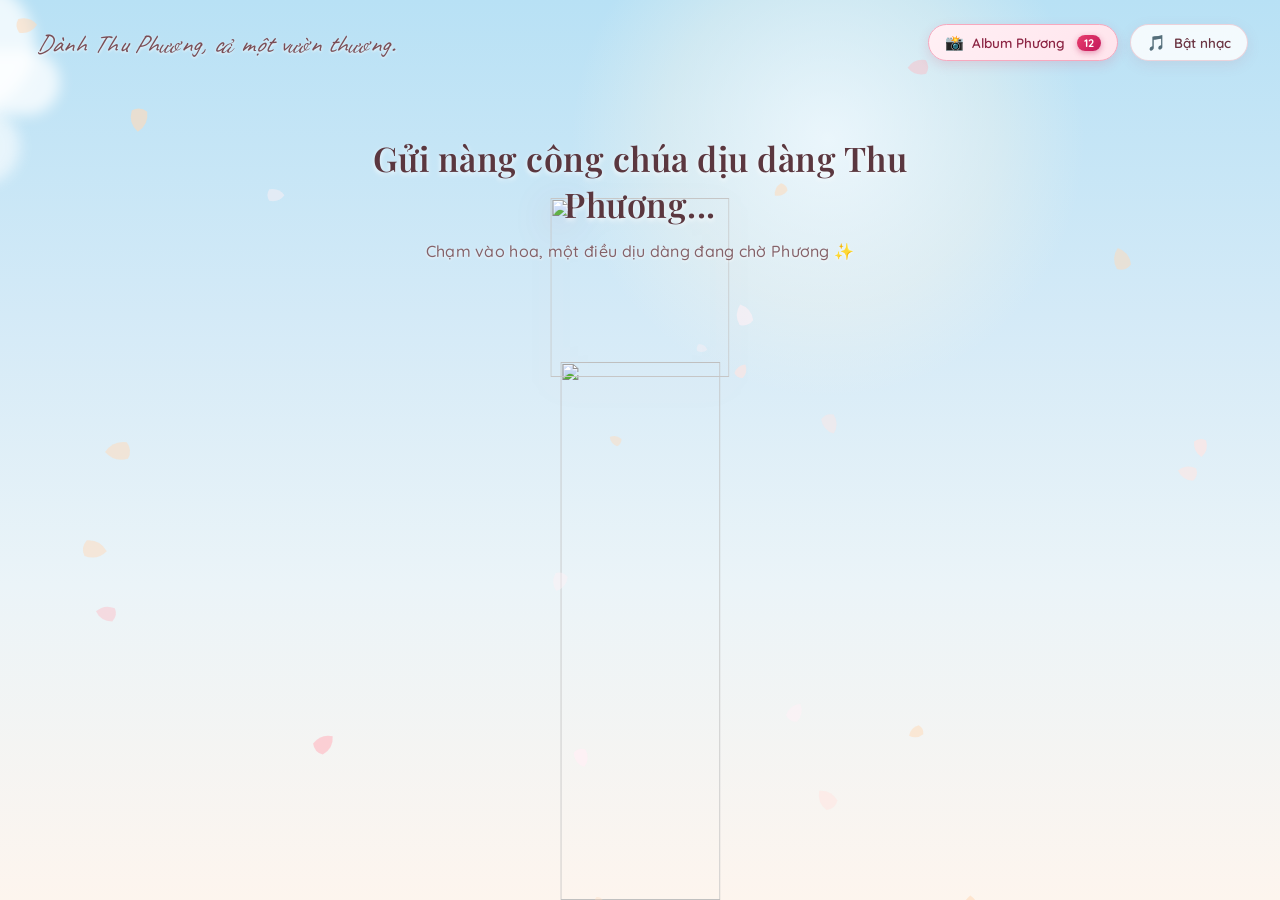
==== garden.html @ 0a439adb "Cập nhật vườn hoa 20/10 dành riêng cho Thu Phương (BA-Phuong): Ảnh zoom cận mặt sắc nét, hoa thoáng " ====
<!DOCTYPE html>
<html lang="vi">
<head>
  <meta charset="UTF-8">
  <meta http-equiv="X-UA-Compatible" content="IE=edge">
  <meta name="viewport" content="width=device-width, initial-scale=1.0, maximum-scale=1.0, user-scalable=no">
  <title>Thu Phương - Cả một vườn thương 20/10</title>
  <link rel="icon" href="data:image/svg+xml,<svg xmlns=%22http://www.w3.org/2000/svg%22 viewBox=%220 0 100 100%22><text y=%22.9em%22 font-size=%2290%22>🌷</text></svg>">
  <link rel="preload" as="image" href="assets/rose-pink.png">
  <link rel="preload" as="image" href="assets/rose-stem-leaves.png">
  <link rel="preload" as="image" href="assets/phuong/avatar-01.png">
  <link rel="stylesheet" href="style.css?v=20">
</head>
<body>
  <div class="app-container">
    <div class="sun-glow"></div>

    <div class="clouds-container">
      <div class="cloud cloud-1"></div>
      <div class="cloud cloud-2"></div>
      <div class="cloud cloud-3"></div>
    </div>

    <header class="top-header">
      <div class="top-brand" id="top-brand">Dành Thu Phương, cả một vườn thương.</div>
    </header>

    <div class="top-controls">
      <button class="control-pill album-pill" id="btn-open-album" aria-label="Mở album ảnh kỷ niệm 20/10 của Phương">
        <span class="control-icon">📸</span> Album Phương <span class="pill-badge">12</span>
      </button>
      <button class="control-pill" id="music-toggle-btn" aria-label="Bật hoặc tắt nhạc">
        <span class="control-icon">🎵</span> Bật nhạc
      </button>
    </div>

    <div class="intro-text-container" id="intro-text-box">
      <h1 class="intro-title" id="intro-title">Gửi nàng công chúa dịu dàng Thu Phương...</h1>
      <p class="intro-subtitle pulse-hint" id="intro-subtitle">Chạm vào hoa, một điều dịu dàng đang chờ Phương ✨</p>
    </div>

    <div class="hero-flower-wrapper" id="hero-flower" title="Chạm vào bông hoa để bắt đầu">
      <div class="hero-click-indicator" id="hero-click-indicator"></div>
      <div class="hero-rose-head" id="hero-rose-head"></div>
      <div class="hero-stem-image" id="hero-stem-image"></div>
    </div>

    <div class="garden-container" id="garden-container"></div>

    <div class="garden-butterflies-container" id="butterflies-container">
      <div class="butterfly b-pink" id="butterfly-1" title="Chạm vào chú bướm">
        <div class="wing wing-left"></div>
        <div class="wing-center"></div>
        <div class="wing wing-right"></div>
      </div>
      <div class="butterfly b-gold" id="butterfly-2" title="Chạm vào chú bướm">
        <div class="wing wing-left"></div>
        <div class="wing-center"></div>
        <div class="wing wing-right"></div>
      </div>
      <div class="butterfly b-lavender" id="butterfly-3" title="Chạm vào chú bướm">
        <div class="wing wing-left"></div>
        <div class="wing-center"></div>
        <div class="wing wing-right"></div>
      </div>
    </div>

    <canvas id="fx-canvas"></canvas>

    <div class="bottom-actions" id="bottom-actions">
      <button class="btn-garden-action" id="btn-read-card">Đọc lại thiệp</button>
      <button class="btn-garden-action" id="btn-replay-bloom">Cho hoa nở lại</button>
    </div>

    <!-- Thiệp đọc chúc mừng 20/10 dành riêng cho Phương -->
    <div class="card-modal-backdrop" id="card-modal" role="dialog" aria-modal="true" aria-labelledby="card-title">
      <div class="card-modal-container">
        <button class="card-close-btn" id="btn-close-card" title="Đóng thiệp">✕</button>
        <div class="card-rose-icon" id="card-rose-icon"></div>
        <div class="card-recipient" id="card-recipient">Gửi Thu Phương thương mến,</div>
        <h2 class="card-main-title" id="card-title">
          Mong những điều ngọt ngào nhất<br>luôn nở bên Phương.
        </h2>

        <div class="card-carousel-section">
          <div class="card-carousel-header">
            <span class="card-carousel-title">👑 Góc Kỷ Niệm Của Thu Phương</span>
            <button class="btn-card-view-all" id="btn-card-view-all">Xem tất cả ảnh (12) ➔</button>
          </div>
          <div class="card-carousel-track" id="card-carousel-track"></div>
        </div>

        <div class="card-body-text"></div>

        <div class="card-action-bar">
          <button class="btn-view-garden" id="btn-view-garden">
            Ngắm vườn hoa
          </button>
        </div>

        <div class="card-secondary-actions">
          <button class="btn-card-sub" id="btn-copy-wish" title="Sao chép toàn bộ lời chúc gửi Phương">
            📋 Sao chép lời chúc
          </button>
        </div>
      </div>
    </div>

    <!-- Modal xem ảnh sắc nét -->
    <div class="card-modal-backdrop" id="friend-photo-modal" role="dialog" aria-modal="true" aria-labelledby="friend-modal-name">
      <div class="card-modal-container friend-modal-box">
        <button class="card-close-btn" id="btn-close-friend-modal" title="Đóng (Phím Esc)">✕</button>

        <button class="modal-nav-btn prev-btn" id="btn-prev-photo" title="Ảnh trước (Phím ←)">‹</button>
        <button class="modal-nav-btn next-btn" id="btn-next-photo" title="Ảnh tiếp theo (Phím →)">›</button>

        <div class="princess-modal-crown-wrap">
          <span class="princess-crown-icon">👑</span>
        </div>
        <div class="friend-modal-photo-wrap">
          <img id="friend-modal-img" src="assets/phuong/photo-01.jpg" alt="Ảnh Thu Phương" class="friend-modal-img">
          <div class="friend-modal-badge" id="friend-modal-badge">👑 Thu Phương Dịu Dàng 🌷</div>
        </div>
        <div class="princess-modal-bow">🎀</div>
        <div class="friend-modal-content">
          <div class="photo-counter-tag" id="photo-counter-tag">Ảnh 1 / 12</div>
          <h3 class="friend-modal-name" id="friend-modal-name">Thu Phương Dịu Dàng</h3>
          <p class="friend-modal-wish-text" id="friend-modal-wish">
            Chúc Thu Phương ngày 20/10 ngập tràn niềm vui, nụ cười luôn nở trên môi và gặp thật nhiều may mắn ngọt ngào! 💕
          </p>
          <div class="friend-modal-actions">
            <button class="btn-friend-heart" id="btn-friend-heart">
              💖 Bắn tim yêu thương
            </button>
          </div>
        </div>
      </div>
    </div>

    <!-- Triển lãm Album Kỷ Niệm 12 ảnh của Phương -->
    <div class="card-modal-backdrop album-modal-backdrop" id="album-gallery-modal" role="dialog" aria-modal="true" aria-labelledby="album-modal-title">
      <div class="card-modal-container album-modal-container">
        <button class="card-close-btn" id="btn-close-album-modal" title="Đóng Album">✕</button>
        <div class="album-modal-header">
          <div class="album-crown-icon">👑</div>
          <h2 class="album-modal-title" id="album-modal-title">🌸 Triển Lãm Kỷ Niệm Thu Phương 🌸</h2>
          <p class="album-modal-subtitle">Trọn bộ 12 khoảnh khắc rạng rỡ của Thu Phương 💖</p>
        </div>
        <div class="album-masonry-grid" id="album-masonry-grid"></div>
        <div class="album-modal-footer">
          <button class="btn-view-garden" id="btn-album-back-garden">
            🌸 Về ngắm vườn hoa
          </button>
        </div>
      </div>
    </div>

  </div>

  <script src="main.js?v=20"></script>
</body>
</html>
---- style.css ----
/* ==========================================================================
   20/10 - CẢ MỘT VƯỜN THƯƠNG
   Giao diện thiệp hoa nở chúc mừng ngày Phụ nữ Việt Nam 20/10
   ========================================================================== */

@import url('https://fonts.googleapis.com/css2?family=Caveat:wght@600;700&family=Dancing+Script:wght@600;700&family=Playfair+Display:ital,wght@0,500;0,600;0,700;1,500;1,600&family=Quicksand:wght@400;500;600;700&display=swap');

:root {
  --font-serif: 'Playfair Display', Georgia, 'Times New Roman', serif;
  --font-script: 'Caveat', 'Dancing Script', cursive;
  --font-sans: 'Quicksand', -apple-system, BlinkMacSystemFont, 'Segoe UI', Roboto, sans-serif;
  
  --color-title: #5b373f;
  --color-subtitle: #856269;
  --color-accent: #e85d82;
  --color-card-bg: #fdfbf7;
  --color-card-text: #4e383c;
  --color-card-title: #542832;
  --color-card-border: rgba(220, 195, 185, 0.45);
}

*, *::before, *::after {
  box-sizing: border-box;
  margin: 0;
  padding: 0;
  -webkit-tap-highlight-color: transparent;
}

html, body {
  width: 100%;
  height: 100%;
  overflow: hidden;
  font-family: var(--font-sans);
  user-select: none;
  -webkit-user-select: none;
}

/* ==========================================================================
   BACKGROUND & SKY
   ========================================================================== */
.app-container {
  position: relative;
  width: 100vw;
  height: 100vh;
  overflow: hidden;
  background: linear-gradient(180deg, #b8e1f5 0%, #d4eaf7 35%, #ebf4f8 65%, #fdf5ee 100%);
}

/* Sun beam / soft radial glow */
.sun-glow {
  position: absolute;
  top: -120px;
  right: 15%;
  width: 520px;
  height: 520px;
  border-radius: 50%;
  background: radial-gradient(circle, rgba(255, 255, 255, 0.65) 0%, rgba(255, 248, 235, 0.3) 45%, rgba(255, 255, 255, 0) 70%);
  pointer-events: none;
  z-index: 1;
}

/* Drifting clouds */
.clouds-container {
  position: absolute;
  top: 0;
  left: 0;
  width: 100%;
  height: 55%;
  pointer-events: none;
  z-index: 2;
  overflow: hidden;
}

.cloud {
  position: absolute;
  background: rgba(255, 255, 255, 0.75);
  border-radius: 100px;
  filter: blur(7px);
  animation: floatCloud linear infinite;
}

.cloud::before, .cloud::after {
  content: '';
  position: absolute;
  background: inherit;
  border-radius: 50%;
}

.cloud-1 {
  top: 10%;
  left: -200px;
  width: 260px;
  height: 65px;
  animation-duration: 70s;
}
.cloud-1::before {
  width: 95px;
  height: 95px;
  top: -48px;
  left: 40px;
}
.cloud-1::after {
  width: 130px;
  height: 130px;
  top: -70px;
  left: 105px;
}

.cloud-2 {
  top: 22%;
  left: -320px;
  width: 340px;
  height: 75px;
  opacity: 0.8;
  animation-duration: 95s;
  animation-delay: -35s;
}
.cloud-2::before {
  width: 120px;
  height: 120px;
  top: -60px;
  left: 55px;
}
.cloud-2::after {
  width: 150px;
  height: 150px;
  top: -80px;
  left: 140px;
}

.cloud-3 {
  top: 6%;
  left: -250px;
  width: 210px;
  height: 55px;
  opacity: 0.65;
  animation-duration: 85s;
  animation-delay: -55s;
}
.cloud-3::before {
  width: 75px;
  height: 75px;
  top: -38px;
  left: 32px;
}
.cloud-3::after {
  width: 100px;
  height: 100px;
  top: -55px;
  left: 85px;
}

@keyframes floatCloud {
  0% { transform: translateX(-380px); }
  100% { transform: translateX(calc(100vw + 420px)); }
}

/* Canvas for floating petals / sparkles */
#fx-canvas {
  position: absolute;
  top: 0;
  left: 0;
  width: 100%;
  height: 100%;
  pointer-events: none;
  z-index: 30;
}

/* ==========================================================================
   HEADER & TOP CONTROLS
   ========================================================================== */
.top-header {
  position: absolute;
  top: 28px;
  left: 36px;
  z-index: 40;
}

.top-brand {
  font-family: var(--font-script);
  font-size: 25px;
  color: #7a4d55;
  letter-spacing: 0.5px;
  text-shadow: 0 1px 3px rgba(255, 255, 255, 0.9);
  font-style: italic;
  display: inline-block;
  transition: transform 0.3s ease;
}

.top-controls {
  position: absolute;
  top: 24px;
  right: 32px;
  display: flex;
  gap: 12px;
  z-index: 40;
}

.control-pill {
  display: inline-flex;
  align-items: center;
  gap: 8px;
  padding: 8px 16px;
  background: rgba(255, 255, 255, 0.82);
  backdrop-filter: blur(12px);
  -webkit-backdrop-filter: blur(12px);
  border: 1px solid rgba(230, 190, 200, 0.65);
  border-radius: 9999px;
  color: #6b3543;
  font-family: var(--font-sans);
  font-size: 13.5px;
  font-weight: 600;
  cursor: pointer;
  box-shadow: 0 4px 14px rgba(180, 100, 120, 0.12);
  transition: all 0.3s cubic-bezier(0.2, 0.8, 0.2, 1);
}

.control-pill:hover {
  background: rgba(255, 255, 255, 0.96);
  transform: translateY(-2px);
  box-shadow: 0 6px 18px rgba(180, 100, 120, 0.18);
  border-color: rgba(220, 150, 170, 0.85);
}

.control-pill:active {
  transform: translateY(0);
}

.control-icon {
  font-size: 15px;
  display: inline-block;
}

/* ==========================================================================
   CENTER INTRO TITLES (Initial State & Blooming State)
   ========================================================================== */
.intro-text-container {
  position: absolute;
  top: 15%;
  left: 50%;
  transform: translateX(-50%);
  text-align: center;
  z-index: 35;
  width: 90%;
  max-width: 650px;
  transition: all 0.8s cubic-bezier(0.2, 0.8, 0.2, 1);
  pointer-events: none;
}

.intro-title {
  font-family: var(--font-serif);
  font-size: 34px;
  font-weight: 600;
  color: var(--color-title);
  letter-spacing: 0.5px;
  margin-bottom: 12px;
  text-shadow: 0 2px 5px rgba(255, 255, 255, 0.85);
  transition: all 0.6s ease;
}

.intro-subtitle {
  font-family: var(--font-sans);
  font-size: 16px;
  font-weight: 500;
  color: var(--color-subtitle);
  letter-spacing: 0.3px;
  line-height: 1.5;
  text-shadow: 0 1px 3px rgba(255, 255, 255, 0.85);
  transition: all 0.6s ease;
}

/* Pulse hint on initial subtitle */
.intro-subtitle.pulse-hint {
  animation: gentlePulse 2.6s ease-in-out infinite;
}

@keyframes gentlePulse {
  0%, 100% { opacity: 0.8; transform: scale(1); }
  50% { opacity: 1; transform: scale(1.02); color: #552731; }
}

/* Trạng thái khi khu vườn đang thức giấc (Khớp ảnh 2) */
.intro-text-container.blooming-state {
  top: auto;
  bottom: 18%;
  transform: translateX(-50%);
}

.intro-text-container.blooming-state .intro-title {
  opacity: 0;
  transform: translateY(-20px);
  display: none;
}

.intro-text-container.blooming-state .intro-subtitle {
  font-family: var(--font-serif);
  font-style: italic;
  font-size: 20px;
  font-weight: 500;
  color: #552731;
  text-shadow: 
    0 0 12px rgba(255, 255, 255, 0.95),
    0 0 6px rgba(255, 255, 255, 0.9),
    0 1px 3px rgba(255, 255, 255, 1);
  animation: none;
  opacity: 1;
}

/* Khi đã nở xong và hiện nút điều khiển thì ẩn text thức giấc */
.intro-text-container.bloomed-done {
  opacity: 0;
  transform: translateX(-50%) translateY(20px);
}

/* ==========================================================================
   HERO FLOWER (Bông hoa hồng đơn đầu tiên ở giữa)
   ========================================================================== */
.hero-flower-wrapper {
  --hero-head-size: clamp(140px, 14vw, 270px);
  position: absolute;
  bottom: 0;
  left: 50%;
  transform: translateX(-50%);
  width: var(--hero-head-size);
  height: 78vh;
  z-index: 25;
  cursor: pointer;
  display: flex;
  flex-direction: column;
  align-items: center;
  justify-content: flex-end;
  transition: transform 0.6s cubic-bezier(0.2, 0.8, 0.2, 1);
}

.hero-flower-wrapper:hover {
  transform: translateX(-50%) scale(1.03);
}

/* Vòng xoay phát sáng mời gọi click */
.hero-click-indicator {
  display: none;
  position: absolute;
  top: 10px;
  left: 50%;
  transform: translateX(-50%);
  width: 146px;
  height: 146px;
  border-radius: 50%;
  border: 2px dashed rgba(232, 93, 130, 0.55);
  animation: rotateRing 14s linear infinite;
  pointer-events: none;
  opacity: 0.75;
  transition: opacity 0.4s ease;
}

.hero-flower-wrapper:hover .hero-click-indicator {
  opacity: 1;
  border-color: rgba(232, 93, 130, 0.85);
}

@keyframes rotateRing {
  from { transform: translateX(-50%) rotate(0deg); }
  to { transform: translateX(-50%) rotate(360deg); }
}

/* Bông hoa hồng Hero */
.hero-rose-head {
  width: var(--hero-head-size);
  height: var(--hero-head-size);
  flex: none;
  position: relative;
  z-index: 6;
  filter: drop-shadow(0 8px 18px rgba(180, 40, 70, 0.22));
  animation: heroBreathing 4.5s ease-in-out infinite alternate;
  transform-origin: center bottom;
  transition: transform 0.4s ease;
}

.rose-bloom-image {
  display: block;
  width: 100%;
  height: 100%;
  object-fit: fill;
  pointer-events: none;
}

@keyframes heroBreathing {
  0% { transform: translateY(0) rotate(-1deg); }
  50% { transform: translateY(-5px) rotate(1deg); }
  100% { transform: translateY(0) rotate(-1deg); }
}

/* Cành hoa Hero */
.hero-stem-image {
  position: relative;
  width: 160px;
  height: calc(78vh - var(--hero-head-size) + 15px);
  flex: none;
  margin-top: -15px;
  z-index: 5;
  overflow: visible;
}

.stem-leaves-image {
  display: block;
  width: 100%;
  height: 100%;
  object-fit: fill;
  pointer-events: none;
}

.stem-leaves-image.flipped {
  transform: scaleX(-1);
}

.hero-stem-image .stem-leaves-image {
  width: 160px;
  margin: 0 auto;
}

/* ==========================================================================
   THE FULL GARDEN (Khu vườn nở rộ)
   ========================================================================== */
.garden-container {
  position: absolute;
  bottom: 0;
  left: 0;
  width: 100%;
  height: 100vh;
  pointer-events: none;
  z-index: 10;
  overflow: hidden;
}

/* Từng bông hoa trong vườn */
.garden-flower {
  position: absolute;
  bottom: 0;
  transform-origin: bottom center;
  opacity: 0;
  pointer-events: auto;
  cursor: pointer;
  transition: transform 0.25s ease;
  will-change: transform, opacity;
}

.garden-flower:hover {
  transform: scale(1.1) translateY(-6px) !important;
  z-index: 45 !important;
}

/* Cành hoa */
.flower-stem-wrap {
  position: absolute;
  bottom: 0;
  left: 50%;
  transform: translateX(-50%);
  width: 70px;
  overflow: visible;
}

/* Bông hoa trên cành */
.flower-head-wrap {
  position: absolute;
  left: 50%;
  transform: translateX(-50%);
  transform-origin: center center;
  filter: drop-shadow(0 5px 12px rgba(60, 20, 30, 0.16));
  will-change: transform;
}

.bud-head {
  overflow: hidden;
}

.rosebud-image {
  position: absolute;
  width: 240%;
  height: auto;
  max-width: none;
  left: 50%;
  top: 50%;
  transform: translate(-50%, -50%);
  pointer-events: none;
}

/* Hiệu ứng nở rộ (Bloom animation) siêu tốc và mượt mà */
.garden-flower.bloomed {
  opacity: 1;
  animation: plantSprout 0.65s cubic-bezier(0.16, 1, 0.3, 1) forwards,
             windSway var(--sway-duration, 4.5s) ease-in-out infinite alternate var(--sway-delay, 0s);
}

@keyframes plantSprout {
  0% {
    opacity: 0;
    transform: translateY(110px) scale(0.15);
  }
  65% {
    opacity: 1;
    transform: translateY(-8px) scale(1.06);
  }
  100% {
    opacity: 1;
    transform: translateY(0) scale(1);
  }
}

@keyframes windSway {
  0% {
    transform: rotate(calc(var(--base-rot, 0deg) - 2.5deg)) translateY(0);
  }
  50% {
    transform: rotate(calc(var(--base-rot, 0deg) + 2deg)) translateY(-3px);
  }
  100% {
    transform: rotate(calc(var(--base-rot, 0deg) - 2.5deg)) translateY(0);
  }
}

/* ==========================================================================
   BOTTOM ACTION BUTTONS (Khớp ảnh 3: Đọc lại thiệp & Cho hoa nở lại)
   ========================================================================== */
.bottom-actions {
  position: absolute;
  bottom: 34px;
  left: 50%;
  transform: translateX(-50%) translateY(45px);
  display: flex;
  gap: 16px;
  z-index: 50;
  opacity: 0;
  pointer-events: none;
  transition: all 0.6s cubic-bezier(0.2, 0.8, 0.2, 1);
}

.bottom-actions.visible {
  opacity: 1;
  pointer-events: auto;
  transform: translateX(-50%) translateY(0);
}

.btn-garden-action {
  display: inline-flex;
  align-items: center;
  justify-content: center;
  gap: 8px;
  padding: 10px 24px;
  background: #fbf5ed;
  border: 1.5px solid #d4c0b2;
  border-radius: 9999px;
  color: #4e2c34;
  font-family: var(--font-sans);
  font-size: 14.5px;
  font-weight: 600;
  letter-spacing: 0.3px;
  cursor: pointer;
  box-shadow: 0 4px 15px rgba(80, 40, 30, 0.12);
  transition: all 0.3s cubic-bezier(0.2, 0.8, 0.2, 1);
}

.btn-garden-action:hover {
  background: #ffffff;
  transform: translateY(-2px);
  box-shadow: 0 8px 22px rgba(80, 40, 30, 0.18);
  border-color: #c4a898;
  color: #3b1e24;
}

.btn-garden-action:active {
  transform: translateY(0);
}

/* ==========================================================================
   CARD MODAL (Khớp ảnh 4: Bức thiệp chúc mừng 20/10)
   ========================================================================== */
.card-modal-backdrop {
  position: fixed;
  top: 0;
  left: 0;
  width: 100vw;
  height: 100vh;
  background: rgba(45, 25, 30, 0.22);
  backdrop-filter: blur(4px);
  -webkit-backdrop-filter: blur(4px);
  display: flex;
  align-items: center;
  justify-content: center;
  z-index: 100;
  opacity: 0;
  pointer-events: none;
  padding: 20px;
  transition: opacity 0.5s ease;
}

.card-modal-backdrop.open {
  opacity: 1;
  pointer-events: auto;
}

.card-modal-container {
  position: relative;
  width: 100%;
  max-width: 440px;
  max-height: 88vh;
  max-height: calc(100dvh - 50px);
  background: var(--color-card-bg);
  background-image: 
    radial-gradient(circle at 10% 10%, rgba(255, 240, 245, 0.6) 0%, transparent 60%),
    radial-gradient(circle at 90% 90%, rgba(255, 245, 235, 0.6) 0%, transparent 60%);
  border: 1px solid var(--color-card-border);
  border-radius: 24px;
  padding: 38px 32px 30px;
  box-shadow: 
    0 16px 38px rgba(90, 40, 50, 0.18),
    0 3px 10px rgba(0, 0, 0, 0.04);
  overflow-x: hidden;
  overflow-y: auto;
  transform: translateY(35px) scale(0.96);
  transition: transform 0.5s cubic-bezier(0.18, 0.89, 0.32, 1.15), opacity 0.4s ease;
  scrollbar-width: thin;
  scrollbar-color: rgba(200, 150, 160, 0.4) transparent;
}

/* Ánh kim lướt qua thiệp khi mở */
.card-modal-container::after {
  content: '';
  position: absolute;
  top: -60%;
  left: -60%;
  width: 220%;
  height: 220%;
  background: linear-gradient(
    65deg,
    transparent 42%,
    rgba(255, 235, 240, 0.45) 48%,
    rgba(255, 255, 255, 0.8) 51%,
    rgba(255, 235, 240, 0.45) 54%,
    transparent 60%
  );
  transform: rotate(25deg) translateY(-120%);
  pointer-events: none;
  opacity: 0;
}

.card-modal-backdrop.open .card-modal-container::after {
  opacity: 1;
  animation: cardShimmer 1.5s ease-out 0.35s forwards;
}

@keyframes cardShimmer {
  0% { transform: rotate(25deg) translateY(-120%); }
  100% { transform: rotate(25deg) translateY(120%); }
}

.card-modal-backdrop.open .card-modal-container {
  transform: translateY(0) scale(1);
}

.card-modal-container::-webkit-scrollbar {
  width: 5px;
}
.card-modal-container::-webkit-scrollbar-thumb {
  background: rgba(200, 150, 160, 0.4);
  border-radius: 10px;
}

/* Nút đóng 'X' */
.card-close-btn {
  position: absolute;
  top: 16px;
  right: 18px;
  width: 32px;
  height: 32px;
  background: rgba(0, 0, 0, 0.04);
  border: none;
  border-radius: 50%;
  color: #8c606a;
  font-size: 18px;
  cursor: pointer;
  display: flex;
  align-items: center;
  justify-content: center;
  transition: all 0.25s ease;
}

.card-close-btn:hover {
  background: rgba(220, 100, 130, 0.15);
  color: #5a202c;
  transform: rotate(90deg);
}

/* Biểu tượng đóa hoa hồng nhỏ đầu thiệp */
.card-rose-icon {
  width: 52px;
  height: 52px;
  margin: 0 auto 12px;
  display: block;
}

/* Lời xưng hô */
.card-recipient {
  font-family: var(--font-serif);
  font-style: italic;
  font-size: 16.5px;
  color: #7d4d57;
  text-align: center;
  margin-bottom: 12px;
}

/* Tiêu đề chính thiệp */
.card-main-title {
  font-family: var(--font-serif);
  font-size: 26px;
  line-height: 1.4;
  font-weight: 700;
  color: var(--color-card-title);
  text-align: center;
  margin-bottom: 24px;
  letter-spacing: -0.2px;
}

/* Nội dung thư */
.card-body-text {
  font-family: var(--font-sans);
  font-size: 15px;
  line-height: 1.8;
  color: var(--color-card-text);
  text-align: center;
}

.card-paragraph {
  margin-bottom: 18px;
}

.card-closing {
  font-family: var(--font-serif);
  font-style: italic;
  font-size: 17px;
  font-weight: 600;
  color: #77313e;
  margin-top: 24px;
  margin-bottom: 24px;
  text-align: center;
}

/* Nút "Ngắm vườn hoa" dưới thiệp */
.card-action-bar {
  text-align: center;
  padding-top: 10px;
  border-top: 1px dashed rgba(210, 175, 185, 0.4);
}

.btn-view-garden {
  display: inline-block;
  background: none;
  border: none;
  color: #733c46;
  font-family: var(--font-sans);
  font-size: 14.5px;
  font-weight: 600;
  cursor: pointer;
  padding: 8px 18px;
  border-radius: 20px;
  text-decoration: underline;
  text-underline-offset: 4px;
  transition: all 0.25s ease;
}

.btn-view-garden:hover {
  background: rgba(220, 160, 175, 0.15);
  color: #4b1a23;
  text-decoration: none;
}

/* Tiện ích phụ */
.card-secondary-actions {
  display: flex;
  justify-content: center;
  gap: 12px;
  margin-top: 12px;
}

.btn-card-sub {
  background: rgba(0, 0, 0, 0.03);
  border: 1px solid rgba(210, 180, 190, 0.4);
  padding: 5px 12px;
  border-radius: 999px;
  font-size: 12px;
  color: #7b4f58;
  cursor: pointer;
  display: inline-flex;
  align-items: center;
  gap: 5px;
  transition: all 0.2s ease;
}

.btn-card-sub:hover {
  background: rgba(230, 180, 195, 0.25);
  color: #4c1d27;
}

/* Thông báo toast */
.toast-notice {
  position: fixed;
  bottom: 24px;
  left: 50%;
  transform: translateX(-50%) translateY(80px);
  background: rgba(45, 20, 25, 0.9);
  color: #fff;
  padding: 10px 22px;
  border-radius: 999px;
  font-size: 14px;
  font-weight: 500;
  z-index: 200;
  box-shadow: 0 6px 20px rgba(0, 0, 0, 0.2);
  transition: transform 0.4s cubic-bezier(0.18, 0.89, 0.32, 1.28), opacity 0.3s ease;
  opacity: 0;
  pointer-events: none;
}

.toast-notice.show {
  transform: translateX(-50%) translateY(0);
  opacity: 1;
}

/* ==========================================================================
   BUTTERFLIES (Bướm bay dập dờn trong vườn hoa)
   ========================================================================== */
.garden-butterflies-container {
  position: absolute;
  top: 0;
  left: 0;
  width: 100%;
  height: 100%;
  pointer-events: none;
  z-index: 29;
  overflow: hidden;
  opacity: 0;
  transition: opacity 1.5s ease;
}

.garden-butterflies-container.active {
  opacity: 1;
}

.butterfly {
  position: absolute;
  width: 28px;
  height: 22px;
  transform-style: preserve-3d;
  pointer-events: auto;
  cursor: pointer;
  filter: drop-shadow(0 4px 8px rgba(120, 40, 60, 0.25));
  transition: transform 0.3s cubic-bezier(0.18, 0.89, 0.32, 1.25);
  will-change: transform;
}

.butterfly:hover {
  transform: scale(1.35) !important;
}

.butterfly .wing {
  position: absolute;
  top: 0;
  width: 14px;
  height: 20px;
  border-radius: 65% 55% 20% 60%;
  opacity: 0.94;
}

.butterfly .wing-left {
  left: 0;
  transform-origin: right center;
  animation: wingFlapLeft 0.22s ease-in-out infinite alternate;
}

.butterfly .wing-right {
  left: 14px;
  border-radius: 55% 65% 60% 20%;
  transform-origin: left center;
  animation: wingFlapRight 0.22s ease-in-out infinite alternate;
}

.butterfly .wing-center {
  position: absolute;
  left: 13px;
  top: 3px;
  width: 2px;
  height: 14px;
  background: #5a2c38;
  border-radius: 2px;
}

.b-pink .wing {
  background: radial-gradient(circle at 70% 30%, #fff0f5 0%, #ff8da1 60%, #e91e63 100%);
  border: 0.5px solid rgba(255, 255, 255, 0.85);
}

.b-gold .wing {
  background: radial-gradient(circle at 70% 30%, #fffde7 0%, #ffd54f 60%, #ff8f00 100%);
  border: 0.5px solid rgba(255, 255, 255, 0.85);
}

.b-lavender .wing {
  background: radial-gradient(circle at 70% 30%, #f3e5f5 0%, #ce93d8 60%, #8e24aa 100%);
  border: 0.5px solid rgba(255, 255, 255, 0.85);
}

@keyframes wingFlapLeft {
  0% { transform: rotateY(0deg); }
  100% { transform: rotateY(68deg); }
}

@keyframes wingFlapRight {
  0% { transform: rotateY(0deg); }
  100% { transform: rotateY(-68deg); }
}

/* Đường bay lượn lãng mạn */
.b-pink {
  left: 15%;
  bottom: 26%;
  animation: flyPattern1 18s ease-in-out infinite;
}

.b-gold {
  right: 18%;
  bottom: 36%;
  animation: flyPattern2 22s ease-in-out infinite 2s;
}

.b-lavender {
  left: 56%;
  bottom: 22%;
  animation: flyPattern3 20s ease-in-out infinite 5s;
}

@keyframes flyPattern1 {
  0% { transform: translate(0, 0) scale(0.9) rotate(5deg); }
  25% { transform: translate(70px, -55px) scale(1.05) rotate(14deg); }
  50% { transform: translate(130px, -15px) scale(0.95) rotate(-10deg); }
  75% { transform: translate(35px, -80px) scale(1) rotate(8deg); }
  100% { transform: translate(0, 0) scale(0.9) rotate(5deg); }
}

@keyframes flyPattern2 {
  0% { transform: translate(0, 0) scale(1) rotate(-8deg); }
  30% { transform: translate(-90px, -70px) scale(1.1) rotate(-18deg); }
  60% { transform: translate(-50px, 30px) scale(0.9) rotate(10deg); }
  85% { transform: translate(-120px, -45px) scale(1.05) rotate(-5deg); }
  100% { transform: translate(0, 0) scale(1) rotate(-8deg); }
}

@keyframes flyPattern3 {
  0% { transform: translate(0, 0) scale(0.85) rotate(12deg); }
  35% { transform: translate(-70px, -65px) scale(1.05) rotate(-12deg); }
  65% { transform: translate(55px, -100px) scale(1) rotate(15deg); }
  85% { transform: translate(-25px, -35px) scale(0.95) rotate(-6deg); }
  100% { transform: translate(0, 0) scale(0.85) rotate(12deg); }
}

/* ==========================================================================
   LOVE WHISPER BUBBLE (Lời nhắn thì thầm ngọt ngào khi chạm hoa)
   ========================================================================== */
.flower-whisper-bubble {
  position: fixed;
  transform: translate(-50%, -100%);
  padding: 8px 16px;
  background: rgba(255, 255, 255, 0.95);
  backdrop-filter: blur(10px);
  -webkit-backdrop-filter: blur(10px);
  border: 1px solid rgba(240, 180, 195, 0.9);
  border-radius: 9999px;
  color: #6a2434;
  font-family: var(--font-sans);
  font-size: 13.5px;
  font-weight: 600;
  box-shadow: 0 8px 24px rgba(180, 50, 80, 0.22);
  pointer-events: none;
  z-index: 150;
  white-space: nowrap;
  animation: whisperFloat 2s cubic-bezier(0.18, 0.89, 0.32, 1) forwards;
}

@keyframes whisperFloat {
  0% {
    opacity: 0;
    transform: translate(-50%, -40%) scale(0.65);
  }
  20% {
    opacity: 1;
    transform: translate(-50%, -110%) scale(1.05);
  }
  30% {
    transform: translate(-50%, -100%) scale(1);
  }
  75% {
    opacity: 1;
    transform: translate(-50%, -125%) scale(1);
  }
  100% {
    opacity: 0;
    transform: translate(-50%, -160%) scale(0.9);
  }
}

/* ==========================================================================
   RESPONSIVE CHO MỌI MÀN HÌNH (Mobile, Tablet, Desktop, 4K, Landscape)
   ========================================================================== */

/* 1. Màn hình máy tính bảng (Tablets & iPads 481px - 1024px) */
@media (max-width: 1024px) {
  .hero-flower-wrapper {
    --hero-head-size: clamp(130px, 16vw, 210px);
    height: 72vh;
  }
  .hero-stem-image {
    height: calc(72vh - var(--hero-head-size) + 15px);
  }
  .card-modal-container {
    max-width: 460px;
    padding: 34px 28px 26px;
  }
}

/* 2. Màn hình điện thoại tiêu chuẩn (Smartphones <= 768px) */
@media (max-width: 768px) {
  .top-header {
    top: max(18px, env(safe-area-inset-top));
    left: max(18px, env(safe-area-inset-left));
    max-width: calc(100% - 115px);
  }
  .top-brand {
    font-size: 20px;
  }
  .top-controls {
    top: max(16px, env(safe-area-inset-top));
    right: max(16px, env(safe-area-inset-right));
  }
  .control-pill {
    padding: 6px 12px;
    font-size: 12.5px;
  }
  
  .intro-text-container {
    top: 14%;
  }
  .intro-title {
    font-size: 26px;
  }
  .intro-subtitle {
    font-size: 14px;
  }
  
  .intro-text-container.blooming-state {
    bottom: 16%;
  }
  .intro-text-container.blooming-state .intro-subtitle {
    font-size: 16px;
  }

  .hero-flower-wrapper {
    --hero-head-size: clamp(112px, 28vw, 175px);
    height: 63vh;
  }
  .hero-stem-image {
    height: calc(63vh - var(--hero-head-size) + 15px);
  }
  .hero-rose-head {
    width: var(--hero-head-size);
    height: var(--hero-head-size);
  }
  .hero-click-indicator {
    width: 120px;
    height: 120px;
  }

  .card-modal-container {
    padding: 30px 22px 24px;
    max-height: calc(100dvh - 40px);
  }
  .card-main-title {
    font-size: 22px;
  }
  .card-body-text {
    font-size: 14px;
    line-height: 1.75;
  }

  .bottom-actions {
    bottom: max(22px, env(safe-area-inset-bottom));
    gap: 12px;
  }
  .btn-garden-action {
    padding: 10px 18px;
    font-size: 14px;
  }
}

/* 3. Màn hình điện thoại nhỏ (Compact Phones <= 480px) */
@media (max-width: 480px) {
  .top-header {
    top: max(14px, env(safe-area-inset-top));
    left: max(14px, env(safe-area-inset-left));
    max-width: calc(100% - 105px);
  }
  .top-brand {
    font-size: 18px;
  }
  .top-controls {
    top: max(12px, env(safe-area-inset-top));
    right: max(12px, env(safe-area-inset-right));
  }
  .control-pill {
    padding: 5px 11px;
    font-size: 12px;
  }
  .intro-text-container {
    top: 13%;
    width: 92%;
  }
  .intro-title {
    font-size: 23px;
    margin-bottom: 8px;
  }
  .intro-subtitle {
    font-size: 13.5px;
  }
  .btn-garden-action {
    padding: 9px 15px;
    font-size: 13px;
  }
  .card-main-title {
    font-size: 20px;
  }
  .card-modal-container {
    padding: 26px 18px 22px;
    max-height: calc(100dvh - 32px);
    border-radius: 20px;
  }
  .card-body-text {
    font-size: 13.5px;
    line-height: 1.68;
  }
  .bottom-actions {
    bottom: max(18px, env(safe-area-inset-bottom));
    gap: 10px;
  }
}

/* 4. Màn hình điện thoại siêu nhỏ (Mini/SE Phones <= 360px) */
@media (max-width: 360px) {
  .top-brand {
    font-size: 15px;
  }
  .control-pill {
    padding: 4px 8px;
    font-size: 11px;
    gap: 4px;
  }
  .intro-title {
    font-size: 20px;
  }
  .intro-subtitle {
    font-size: 12px;
  }
  .hero-flower-wrapper {
    --hero-head-size: 110px;
    height: 60vh;
  }
  .card-modal-container {
    padding: 20px 14px 16px;
    border-radius: 16px;
  }
  .card-main-title {
    font-size: 18px;
  }
  .card-body-text {
    font-size: 12.8px;
    line-height: 1.58;
  }
  .card-paragraph {
    margin-bottom: 8px;
  }
  .btn-garden-action {
    padding: 7px 12px;
    font-size: 12px;
  }
  .bottom-actions {
    bottom: max(14px, env(safe-area-inset-bottom));
    gap: 8px;
  }
}

/* 5. Chế độ màn hình xoay ngang điện thoại (Mobile Landscape <= 520px height) */
@media (max-height: 520px) {
  .top-header {
    top: max(8px, env(safe-area-inset-top));
    left: max(14px, env(safe-area-inset-left));
  }
  .top-brand {
    font-size: 16px;
  }
  .top-controls {
    top: max(8px, env(safe-area-inset-top));
    right: max(14px, env(safe-area-inset-right));
  }
  .intro-text-container {
    top: 6%;
  }
  .intro-title {
    font-size: 20px;
    margin-bottom: 4px;
  }
  .intro-subtitle {
    font-size: 12px;
  }
  .intro-text-container.blooming-state {
    bottom: 12%;
  }
  .hero-flower-wrapper {
    --hero-head-size: clamp(75px, 20vh, 105px);
    height: 72vh;
  }
  .card-modal-backdrop {
    padding: 8px;
    align-items: flex-start;
  }
  .card-modal-container {
    max-height: 94vh;
    padding: 16px 20px 14px;
    margin: auto;
  }
  .card-rose-icon {
    width: 36px;
    height: 36px;
    margin-bottom: 6px;
  }
  .card-main-title {
    font-size: 16px;
    margin-bottom: 8px;
  }
  .card-body-text {
    font-size: 12px;
    line-height: 1.45;
  }
  .card-paragraph {
    margin-bottom: 8px;
  }
  .bottom-actions {
    bottom: max(10px, env(safe-area-inset-bottom));
    gap: 8px;
  }
  .btn-garden-action {
    padding: 6px 14px;
    font-size: 12px;
  }
}

/* 6. Màn hình lớn máy tính bàn & 4K (Large & Ultrawide Displays >= 1600px) */
@media (min-width: 1600px) {
  .top-brand {
    font-size: 30px;
  }
  .intro-title {
    font-size: 40px;
  }
  .intro-subtitle {
    font-size: 18px;
  }
  .hero-flower-wrapper {
    --hero-head-size: clamp(200px, 16vw, 290px);
    height: 80vh;
  }
  .card-modal-container {
    max-width: 480px;
    padding: 44px 38px 34px;
  }
  .card-main-title {
    font-size: 26px;
  }
  .card-body-text {
    font-size: 16px;
    line-height: 1.85;
  }
}

/* ==========================================================================
   PRINCESS FLOWER CAMEOS (Bông hoa Công Chúa Cute lồng ảnh 2 bạn)
   ========================================================================== */
.has-photo-cameo {
  z-index: 35 !important;
}

.flower-photo-cameo {
  position: absolute;
  top: 50%;
  left: 50%;
  transform: translate(-50%, -50%);
  width: 62%;
  height: 62%;
  border-radius: 50%;
  z-index: 40;
  cursor: pointer;
  pointer-events: auto;
  display: flex;
  align-items: center;
  justify-content: center;
  filter: drop-shadow(0 6px 16px rgba(220, 60, 100, 0.42));
  transition: transform 0.35s cubic-bezier(0.18, 0.89, 0.32, 1.28);
  animation: princessFloat 4s ease-in-out infinite alternate;
}

@keyframes princessFloat {
  0% { transform: translate(-50%, -50%) translateY(0); }
  100% { transform: translate(-50%, -50%) translateY(-5px); }
}

.flower-photo-cameo:hover {
  transform: translate(-50%, -50%) scale(1.18) translateY(-6px) !important;
  filter: drop-shadow(0 8px 26px rgba(255, 105, 180, 0.85));
  z-index: 55 !important;
}

.cameo-avatar-frame {
  position: relative;
  width: 100%;
  height: 100%;
  border-radius: 50%;
  display: flex;
  align-items: center;
  justify-content: center;
}

.photo-cameo-img {
  width: 100%;
  height: 100%;
  border-radius: 50%;
  object-fit: cover;
  display: block;
  border: 3px solid #ffffff;
  box-shadow: 0 0 16px rgba(255, 192, 203, 0.95), 0 0 28px rgba(255, 105, 180, 0.5), inset 0 0 8px rgba(255, 255, 255, 0.7);
  pointer-events: none;
}

/* Vương miện công chúa nhỏ đội trên đầu */
.cameo-crown {
  position: absolute;
  top: -16px;
  left: 50%;
  transform: translateX(-50%) rotate(-6deg);
  font-size: 21px;
  line-height: 1;
  filter: drop-shadow(0 2px 6px rgba(230, 160, 20, 0.75));
  animation: crownWiggle 2.8s ease-in-out infinite alternate;
  pointer-events: none;
  z-index: 10;
}

@keyframes crownWiggle {
  0% { transform: translateX(-50%) rotate(-8deg) scale(0.96); }
  50% { transform: translateX(-50%) rotate(4deg) scale(1.08); }
  100% { transform: translateX(-50%) rotate(-8deg) scale(0.96); }
}

/* Nơ ruy băng pastel dưới chân */
.cameo-ribbon-bow {
  position: absolute;
  bottom: -11px;
  left: 50%;
  transform: translateX(-50%);
  font-size: 22px;
  line-height: 1;
  filter: drop-shadow(0 2px 6px rgba(220, 60, 100, 0.45));
  animation: bowFlutter 3.2s ease-in-out infinite alternate;
  pointer-events: none;
  z-index: 10;
}

@keyframes bowFlutter {
  0% { transform: translateX(-50%) scale(0.95) rotate(-3deg); }
  100% { transform: translateX(-50%) scale(1.08) rotate(3deg); }
}

/* Tag tên nhỏ nhắn dễ thương */
.cameo-name-tag {
  position: absolute;
  bottom: -27px;
  left: 50%;
  transform: translateX(-50%);
  background: rgba(255, 255, 255, 0.94);
  backdrop-filter: blur(6px);
  border: 1.2px solid #ffccd7;
  border-radius: 9999px;
  padding: 2px 9px;
  font-family: var(--font-serif);
  font-size: 11px;
  font-weight: 600;
  color: #ad2852;
  white-space: nowrap;
  box-shadow: 0 3px 10px rgba(180, 50, 70, 0.2);
  pointer-events: none;
  z-index: 8;
  letter-spacing: 0.2px;
}

/* Vòng xoay hào quang và bụi tiên lấp lánh */
.photo-cameo-ring {
  position: absolute;
  inset: -5px;
  border-radius: 50%;
  border: 1.5px dashed rgba(255, 230, 240, 0.95);
  animation: rotateRing 14s linear infinite;
  pointer-events: none;
}

.photo-cameo-sparkles {
  position: absolute;
  inset: -10px;
  pointer-events: none;
  border-radius: 50%;
}

.cameo-star {
  position: absolute;
  font-size: 11px;
  line-height: 1;
  animation: starTwinkle 2s ease-in-out infinite alternate;
}

.cameo-star.star-1 {
  top: -4px;
  right: -4px;
  animation-delay: 0s;
}

.cameo-star.star-2 {
  bottom: 0px;
  left: -5px;
  animation-delay: 1s;
}

@keyframes starTwinkle {
  0% { opacity: 0.3; transform: scale(0.7) rotate(0deg); }
  50% { opacity: 1; transform: scale(1.3) rotate(45deg); filter: drop-shadow(0 0 6px #fff); }
  100% { opacity: 0.4; transform: scale(0.8) rotate(90deg); }
}

/* ==========================================================================
   POLAROID GALLERY IN CARD MODAL (Khung ảnh kỷ niệm Công Chúa trong thiệp)
   ========================================================================== */
.card-friends-polaroids {
  display: flex;
  justify-content: center;
  align-items: center;
  gap: 16px;
  margin: 14px auto 18px;
  max-width: 360px;
}

.polaroid-card {
  position: relative;
  flex: 1;
  background: #ffffff;
  padding: 8px 8px 12px;
  border-radius: 12px;
  box-shadow: 0 8px 22px rgba(100, 40, 50, 0.16), 0 2px 6px rgba(0, 0, 0, 0.08);
  border: 1.5px solid rgba(240, 205, 215, 0.6);
  transition: transform 0.35s cubic-bezier(0.18, 0.89, 0.32, 1.28), box-shadow 0.35s ease;
  cursor: pointer;
}

.polaroid-card:nth-child(1) {
  transform: rotate(-3deg);
}

.polaroid-card:nth-child(2) {
  transform: rotate(3deg);
}

.polaroid-card:hover {
  transform: rotate(0deg) scale(1.06) translateY(-5px);
  box-shadow: 0 12px 28px rgba(100, 40, 50, 0.25);
  border-color: #f7a8b8;
}

.polaroid-crown {
  position: absolute;
  top: -12px;
  left: 50%;
  transform: translateX(-50%);
  font-size: 16px;
  line-height: 1;
  filter: drop-shadow(0 2px 4px rgba(220, 160, 30, 0.6));
  z-index: 5;
}

.polaroid-photo-wrap {
  width: 100%;
  aspect-ratio: 1 / 1;
  border-radius: 8px;
  overflow: hidden;
  background: #f5ece7;
  border: 1px solid rgba(0, 0, 0, 0.04);
}

.polaroid-img {
  width: 100%;
  height: 100%;
  object-fit: cover;
  display: block;
}

.polaroid-bow {
  position: absolute;
  bottom: 24px;
  right: 4px;
  font-size: 15px;
  line-height: 1;
  filter: drop-shadow(0 2px 4px rgba(220, 60, 100, 0.4));
  z-index: 5;
}

.polaroid-caption {
  font-family: var(--font-serif);
  font-size: 11.5px;
  color: #63333e;
  text-align: center;
  margin-top: 7px;
  font-weight: 600;
  white-space: nowrap;
}

/* ==========================================================================
   PRINCESS PHOTO POPUP MODAL (Khung thiệp Công Chúa 20/10)
   ========================================================================== */
.friend-modal-box {
  position: relative;
  max-width: 370px;
  padding: 26px 24px 22px;
  text-align: center;
  border-radius: 26px;
  background: #fffdfb;
  border: 2px solid #ffd8e2;
  box-shadow: 0 16px 40px rgba(140, 40, 70, 0.25);
  animation: popIn 0.4s cubic-bezier(0.16, 1, 0.3, 1) forwards;
}

.princess-modal-crown-wrap {
  margin-top: -8px;
  margin-bottom: 4px;
}

.princess-crown-icon {
  font-size: 32px;
  line-height: 1;
  display: inline-block;
  filter: drop-shadow(0 3px 8px rgba(230, 160, 30, 0.7));
  animation: crownWiggle 2.8s ease-in-out infinite alternate;
}

.friend-modal-photo-wrap {
  position: relative;
  width: 100%;
  max-width: 260px;
  margin: 0 auto 12px;
  border-radius: 20px;
  overflow: hidden;
  box-shadow: 0 10px 28px rgba(90, 20, 45, 0.25);
  border: 4px solid #ffffff;
}

.friend-modal-img {
  width: 100%;
  max-height: 300px;
  object-fit: cover;
  display: block;
}

.friend-modal-badge {
  position: absolute;
  bottom: 8px;
  left: 50%;
  transform: translateX(-50%);
  background: rgba(255, 255, 255, 0.95);
  backdrop-filter: blur(6px);
  padding: 5px 16px;
  border-radius: 9999px;
  font-family: var(--font-serif);
  font-size: 12px;
  font-weight: 700;
  color: #ad2852;
  white-space: nowrap;
  box-shadow: 0 3px 10px rgba(0, 0, 0, 0.16);
  border: 1px solid #ffd8e2;
}

.princess-modal-bow {
  font-size: 24px;
  line-height: 1;
  margin: -6px 0 6px;
  filter: drop-shadow(0 2px 6px rgba(220, 60, 100, 0.4));
}

.friend-modal-name {
  font-family: var(--font-serif);
  font-size: 21px;
  color: #4a202a;
  margin: 0 0 8px;
  font-weight: 700;
}

.friend-modal-wish-text {
  font-family: var(--font-serif);
  font-size: 14px;
  line-height: 1.7;
  color: #63333e;
  margin: 0 0 16px;
  font-style: italic;
  padding: 0 8px;
}

.friend-modal-actions {
  display: flex;
  justify-content: center;
}

.btn-friend-heart {
  display: inline-flex;
  align-items: center;
  justify-content: center;
  gap: 8px;
  padding: 10px 24px;
  background: linear-gradient(135deg, #f78da7 0%, #e05378 100%);
  color: #ffffff;
  border: none;
  border-radius: 9999px;
  font-family: var(--font-sans);
  font-size: 14px;
  font-weight: 600;
  cursor: pointer;
  box-shadow: 0 4px 16px rgba(224, 83, 120, 0.4);
  transition: transform 0.25s ease, box-shadow 0.25s ease;
}

.btn-friend-heart:hover {
  transform: translateY(-2px) scale(1.05);
  box-shadow: 0 8px 22px rgba(224, 83, 120, 0.55);
}

.btn-friend-heart:active {
  transform: scale(0.96);
}


/* ==========================================================================
   ALBUM BUTTON ON TOP CONTROLS (Nút mở Album 20/10)
   ========================================================================== */
.album-pill {
  background: linear-gradient(135deg, #fff0f5 0%, #ffe4ec 100%) !important;
  border-color: #f7a8be !important;
  color: #8c2544 !important;
  box-shadow: 0 4px 12px rgba(220, 60, 100, 0.16) !important;
  position: relative;
  overflow: visible;
}

.album-pill:hover {
  background: #ffffff !important;
  border-color: #e04a75 !important;
  color: #721832 !important;
  box-shadow: 0 6px 16px rgba(220, 60, 100, 0.28) !important;
  transform: translateY(-2px);
}

.pill-badge {
  display: inline-flex;
  align-items: center;
  justify-content: center;
  background: linear-gradient(135deg, #e83e6d, #c2185b);
  color: #ffffff;
  font-size: 11px;
  font-weight: 700;
  padding: 1px 7px;
  border-radius: 9999px;
  margin-left: 4px;
  box-shadow: 0 2px 6px rgba(194, 24, 91, 0.4);
  animation: badgeGlow 2.5s ease-in-out infinite alternate;
}

@keyframes badgeGlow {
  0% { transform: scale(1); box-shadow: 0 2px 6px rgba(194, 24, 91, 0.4); }
  100% { transform: scale(1.1); box-shadow: 0 0 10px rgba(232, 62, 109, 0.7); }
}

/* ==========================================================================
   LIGHTBOX NAVIGATION BUTTONS (‹ và › lướt 23 ảnh)
   ========================================================================== */
.modal-nav-btn {
  position: absolute;
  top: 48%;
  transform: translateY(-50%);
  width: 42px;
  height: 42px;
  border-radius: 50%;
  background: rgba(255, 255, 255, 0.9);
  backdrop-filter: blur(8px);
  border: 1.5px solid #ffccd8;
  color: #9c2748;
  font-size: 26px;
  font-weight: 300;
  display: flex;
  align-items: center;
  justify-content: center;
  cursor: pointer;
  box-shadow: 0 4px 14px rgba(140, 30, 60, 0.2);
  transition: all 0.25s cubic-bezier(0.2, 0.8, 0.2, 1);
  z-index: 30;
  line-height: 1;
}

.modal-nav-btn:hover {
  background: #ffffff;
  border-color: #e04a75;
  color: #c2185b;
  transform: translateY(-50%) scale(1.12);
  box-shadow: 0 6px 18px rgba(140, 30, 60, 0.3);
}

.modal-nav-btn:active {
  transform: translateY(-50%) scale(0.95);
}

.modal-nav-btn.prev-btn {
  left: -20px;
}

.modal-nav-btn.next-btn {
  right: -20px;
}

.photo-counter-tag {
  display: inline-block;
  font-family: var(--font-serif);
  font-size: 11.5px;
  font-weight: 600;
  color: #b0385c;
  background: #fff0f4;
  border: 1px solid #ffd0db;
  border-radius: 9999px;
  padding: 2px 10px;
  margin-bottom: 6px;
  letter-spacing: 0.3px;
}

/* ==========================================================================
   CAROUSEL SECTION TRONG BỨC THIỆP (#card-modal)
   ========================================================================== */
.card-carousel-section {
  margin: 14px auto 16px;
  max-width: 420px;
  text-align: left;
}

.card-carousel-header {
  display: flex;
  justify-content: space-between;
  align-items: center;
  margin-bottom: 8px;
  padding: 0 4px;
}

.card-carousel-title {
  font-family: var(--font-serif);
  font-size: 13px;
  font-weight: 700;
  color: #8c2544;
}

.btn-card-view-all {
  background: none;
  border: none;
  font-family: var(--font-sans);
  font-size: 11.5px;
  font-weight: 600;
  color: #c2185b;
  cursor: pointer;
  padding: 2px 6px;
  border-radius: 4px;
  transition: all 0.2s ease;
}

.btn-card-view-all:hover {
  background: #fff0f4;
  color: #880e4f;
  transform: translateX(2px);
}

.card-carousel-track {
  display: flex;
  gap: 12px;
  overflow-x: auto;
  padding: 6px 4px 12px;
  scroll-snap-type: x mandatory;
  -webkit-overflow-scrolling: touch;
  scrollbar-width: thin;
  scrollbar-color: #f7a8be rgba(0, 0, 0, 0.05);
}

.card-carousel-track::-webkit-scrollbar {
  height: 5px;
}

.card-carousel-track::-webkit-scrollbar-thumb {
  background: #f7a8be;
  border-radius: 9999px;
}

.card-carousel-card {
  position: relative;
  flex: 0 0 100px;
  scroll-snap-align: start;
  background: #ffffff;
  padding: 6px 6px 8px;
  border-radius: 10px;
  box-shadow: 0 4px 14px rgba(100, 30, 50, 0.12);
  border: 1px solid rgba(240, 205, 215, 0.6);
  cursor: pointer;
  transition: all 0.25s ease;
}

.card-carousel-card:hover {
  transform: translateY(-3px) scale(1.05);
  box-shadow: 0 8px 20px rgba(100, 30, 50, 0.2);
  border-color: #f7a8be;
}

.carousel-card-crown {
  position: absolute;
  top: -8px;
  left: 50%;
  transform: translateX(-50%);
  font-size: 13px;
  line-height: 1;
  filter: drop-shadow(0 2px 4px rgba(220, 160, 30, 0.5));
  z-index: 2;
}

.carousel-card-photo-wrap {
  width: 100%;
  aspect-ratio: 1 / 1;
  border-radius: 6px;
  overflow: hidden;
  background: #f5ece7;
}

.carousel-card-img {
  width: 100%;
  height: 100%;
  object-fit: cover;
  display: block;
}

.carousel-card-title {
  font-family: var(--font-serif);
  font-size: 10px;
  font-weight: 600;
  color: #63333e;
  text-align: center;
  margin-top: 5px;
  white-space: nowrap;
  overflow: hidden;
  text-overflow: ellipsis;
}

/* ==========================================================================
   ALBUM GALLERY MODAL (Triển Lãm 23 Ảnh Polaroid)
   ========================================================================== */
.album-modal-backdrop {
  z-index: 1050 !important;
}

.album-modal-container {
  width: min(94vw, 980px);
  max-height: 88vh;
  padding: 34px 28px 26px;
  border-radius: 28px;
  overflow-y: auto;
  scrollbar-width: thin;
  scrollbar-color: #f7a8be #fff5f8;
}

.album-modal-container::-webkit-scrollbar {
  width: 6px;
}

.album-modal-container::-webkit-scrollbar-track {
  background: #fff5f8;
  border-radius: 9999px;
}

.album-modal-container::-webkit-scrollbar-thumb {
  background: #f7a8be;
  border-radius: 9999px;
}

.album-modal-header {
  text-align: center;
  margin-bottom: 22px;
}

.album-crown-icon {
  font-size: 34px;
  line-height: 1;
  margin-bottom: 4px;
  filter: drop-shadow(0 3px 8px rgba(230, 160, 30, 0.7));
  animation: crownWiggle 2.8s ease-in-out infinite alternate;
}

.album-modal-title {
  font-family: var(--font-serif);
  font-size: 26px;
  font-weight: 700;
  color: #4a1f29;
  margin: 0 0 6px;
  letter-spacing: -0.3px;
}

.album-modal-subtitle {
  font-family: var(--font-serif);
  font-size: 14px;
  color: #7a4652;
  margin: 0 0 16px;
  font-style: italic;
}

/* Thanh lọc danh mục ảnh */
.album-filter-tabs {
  display: flex;
  justify-content: center;
  gap: 10px;
  flex-wrap: wrap;
  margin-top: 12px;
}

.album-tab {
  padding: 7px 18px;
  background: #fbf5ed;
  border: 1.5px solid #e2cfc2;
  border-radius: 9999px;
  font-family: var(--font-sans);
  font-size: 13px;
  font-weight: 600;
  color: #63434b;
  cursor: pointer;
  box-shadow: 0 2px 8px rgba(100, 40, 50, 0.08);
  transition: all 0.25s cubic-bezier(0.2, 0.8, 0.2, 1);
}

.album-tab:hover {
  background: #ffffff;
  border-color: #d1b5a5;
  transform: translateY(-1px);
}

.album-tab.active {
  background: linear-gradient(135deg, #f78da7 0%, #e05378 100%);
  border-color: #e05378;
  color: #ffffff;
  box-shadow: 0 4px 14px rgba(224, 83, 120, 0.4);
}

/* Lưới ảnh Polaroid nghệ thuật */
.album-masonry-grid {
  display: grid;
  grid-template-columns: repeat(auto-fill, minmax(180px, 1fr));
  gap: 20px;
  margin: 20px 0 24px;
}

.album-polaroid-item {
  position: relative;
  background: #ffffff;
  padding: 10px 10px 14px;
  border-radius: 14px;
  box-shadow: 0 6px 20px rgba(90, 30, 45, 0.12), 0 2px 6px rgba(0, 0, 0, 0.06);
  border: 1.5px solid rgba(240, 210, 220, 0.7);
  cursor: pointer;
  transform: rotate(var(--card-tilt, 0deg));
  transition: all 0.35s cubic-bezier(0.18, 0.89, 0.32, 1.28);
}

.album-polaroid-item:hover {
  transform: rotate(0deg) scale(1.06) translateY(-6px) !important;
  box-shadow: 0 14px 32px rgba(140, 40, 70, 0.24) !important;
  border-color: #f7a8be !important;
  z-index: 5 !important;
}

.album-card-crown {
  position: absolute;
  top: -12px;
  left: 50%;
  transform: translateX(-50%);
  font-size: 18px;
  line-height: 1;
  filter: drop-shadow(0 2px 4px rgba(220, 160, 30, 0.6));
  z-index: 2;
}

.album-card-photo-wrap {
  width: 100%;
  aspect-ratio: 1 / 1;
  border-radius: 10px;
  overflow: hidden;
  background: #f8eff2;
  border: 1px solid rgba(0, 0, 0, 0.04);
}

.album-card-img {
  width: 100%;
  height: 100%;
  object-fit: cover;
  display: block;
  transition: transform 0.4s ease;
}

.album-polaroid-item:hover .album-card-img {
  transform: scale(1.05);
}

.album-card-bow {
  position: absolute;
  bottom: 34px;
  right: 6px;
  font-size: 16px;
  line-height: 1;
  filter: drop-shadow(0 2px 4px rgba(220, 60, 100, 0.4));
  z-index: 2;
}

.album-card-title {
  font-family: var(--font-serif);
  font-size: 13px;
  font-weight: 700;
  color: #4a202a;
  text-align: center;
  margin-top: 9px;
  white-space: nowrap;
  overflow: hidden;
  text-overflow: ellipsis;
}

.album-card-caption {
  font-family: var(--font-serif);
  font-size: 11px;
  color: #8c354e;
  text-align: center;
  margin-top: 3px;
  white-space: nowrap;
  overflow: hidden;
  text-overflow: ellipsis;
}

.album-modal-footer {
  text-align: center;
  margin-top: 14px;
}

/* ==========================================================================
   RESPONSIVE CHO ALBUM VÀ LIGHTBOX (Mobile & Tablet)
   ========================================================================== */
@media (max-width: 768px) {
  .album-modal-container {
    padding: 26px 16px 20px;
    width: 95vw;
  }
  .album-modal-title {
    font-size: 21px;
  }
  .album-masonry-grid {
    grid-template-columns: repeat(2, 1fr);
    gap: 12px;
  }
  .modal-nav-btn {
    width: 36px;
    height: 36px;
    font-size: 22px;
  }
  .modal-nav-btn.prev-btn {
    left: -10px;
  }
  .modal-nav-btn.next-btn {
    right: -10px;
  }
  .album-tab {
    padding: 6px 14px;
    font-size: 12px;
  }
  .card-carousel-card {
    flex: 0 0 88px;
  }
}

@media (max-width: 480px) {
  .album-masonry-grid {
    grid-template-columns: repeat(2, 1fr);
    gap: 10px;
  }
  .album-polaroid-item {
    padding: 8px 8px 10px;
  }
  .album-card-title {
    font-size: 11.5px;
    margin-top: 6px;
  }
  .album-card-caption {
    font-size: 10px;
  }
  .modal-nav-btn {
    top: auto;
    bottom: -18px;
    transform: none;
  }
  .modal-nav-btn.prev-btn {
    left: 20%;
  }
  .modal-nav-btn.next-btn {
    right: 20%;
  }
  .modal-nav-btn:hover {
    transform: scale(1.1) !important;
  }
}

/* ==========================================================================
   PRINCESS SELECTION PORTAL (CỔNG CHỌN NÀNG THƠ CHO TRANG CHỦ)
   ========================================================================== */
.portal-backdrop {
  position: fixed;
  inset: 0;
  z-index: 1000;
  background: radial-gradient(circle at center, rgba(30, 15, 25, 0.82), rgba(12, 6, 12, 0.94));
  backdrop-filter: blur(12px);
  display: flex;
  align-items: center;
  justify-content: center;
  padding: 20px;
  opacity: 0;
  pointer-events: none;
  transition: opacity 0.45s cubic-bezier(0.16, 1, 0.3, 1);
}

.portal-backdrop.open {
  opacity: 1;
  pointer-events: auto;
}

.portal-container {
  width: 100%;
  max-width: 680px;
  background: linear-gradient(145deg, #fffafb, #fff0f5);
  border-radius: 28px;
  padding: 34px 28px;
  box-shadow: 0 20px 60px rgba(0, 0, 0, 0.35), 0 0 40px rgba(255, 182, 193, 0.45);
  border: 2px solid rgba(255, 215, 225, 0.9);
  text-align: center;
  position: relative;
  animation: portalPop 0.5s cubic-bezier(0.175, 0.885, 0.32, 1.275);
}

@keyframes portalPop {
  0% { transform: scale(0.85); opacity: 0; }
  100% { transform: scale(1); opacity: 1; }
}

.portal-badge {
  display: inline-block;
  background: linear-gradient(135deg, #ff758c, #ff7eb3);
  color: #ffffff;
  font-size: 13px;
  font-weight: 700;
  letter-spacing: 1px;
  padding: 5px 16px;
  border-radius: 9999px;
  text-transform: uppercase;
  margin-bottom: 12px;
  box-shadow: 0 4px 12px rgba(255, 117, 140, 0.35);
}

.portal-title {
  font-family: var(--font-serif);
  font-size: 28px;
  color: #6a1a36;
  margin: 0 0 8px 0;
  line-height: 1.3;
}

.portal-subtitle {
  font-size: 14.5px;
  color: #7d4455;
  margin-bottom: 26px;
  line-height: 1.6;
}

.portal-cards-grid {
  display: grid;
  grid-template-columns: repeat(2, 1fr);
  gap: 20px;
  margin-bottom: 22px;
}

.portal-card {
  background: #ffffff;
  border-radius: 22px;
  padding: 22px 16px;
  border: 2px solid #ffd6e0;
  box-shadow: 0 8px 24px rgba(230, 100, 140, 0.12);
  transition: transform 0.35s cubic-bezier(0.18, 0.89, 0.32, 1.28), box-shadow 0.35s ease;
  display: flex;
  flex-direction: column;
  align-items: center;
  position: relative;
  overflow: hidden;
}

.portal-card:hover {
  transform: translateY(-8px) scale(1.03);
  box-shadow: 0 16px 36px rgba(255, 105, 180, 0.28);
  border-color: #ff94b4;
}

.portal-avatar-wrap {
  position: relative;
  width: 110px;
  height: 110px;
  margin-bottom: 14px;
}

.portal-avatar-img {
  width: 100%;
  height: 100%;
  border-radius: 50%;
  object-fit: cover;
  border: 4px solid #fff;
  box-shadow: 0 0 20px rgba(255, 182, 193, 0.9), 0 4px 14px rgba(0, 0, 0, 0.12);
}

.portal-crown {
  position: absolute;
  top: -14px;
  left: 50%;
  transform: translateX(-50%);
  font-size: 24px;
  filter: drop-shadow(0 2px 6px rgba(230, 160, 20, 0.8));
}

.portal-card-name {
  font-family: var(--font-serif);
  font-size: 20px;
  font-weight: 700;
  color: #7a1538;
  margin: 0 0 4px 0;
}

.portal-card-desc {
  font-size: 12.5px;
  color: #8c5366;
  margin-bottom: 16px;
  line-height: 1.4;
  min-height: 35px;
}

.btn-portal-enter {
  width: 100%;
  background: linear-gradient(135deg, #ff758c, #ff7eb3);
  color: #ffffff;
  border: none;
  border-radius: 9999px;
  padding: 10px 16px;
  font-size: 13.5px;
  font-weight: 700;
  cursor: pointer;
  box-shadow: 0 4px 14px rgba(255, 117, 140, 0.4);
  transition: transform 0.2s, box-shadow 0.2s;
  margin-bottom: 8px;
  text-decoration: none;
  display: block;
}

.btn-portal-enter:hover {
  transform: translateY(-2px);
  box-shadow: 0 6px 18px rgba(255, 117, 140, 0.6);
}

.btn-portal-copy {
  background: rgba(255, 230, 240, 0.6);
  border: 1px dashed #ff9bb2;
  border-radius: 9999px;
  color: #ad2852;
  font-size: 11.5px;
  font-weight: 600;
  padding: 5px 12px;
  cursor: pointer;
  width: 100%;
  transition: background 0.2s;
}

.btn-portal-copy:hover {
  background: #ffe3ec;
}

.portal-footer-hint {
  font-size: 12.5px;
  color: #9c6074;
  margin-top: 10px;
}

@media (max-width: 580px) {
  .portal-cards-grid {
    grid-template-columns: 1fr;
    gap: 16px;
  }
  .portal-container {
    padding: 24px 18px;
  }
  .portal-avatar-wrap {
    width: 90px;
    height: 90px;
  }
  .portal-title {
    font-size: 22px;
  }
}

/* ==========================================================================
   TOAST NOTIFICATION (THÔNG BÁO NHẸ SAO CHÉP THÀNH CÔNG)
   ========================================================================== */
.action-toast {
  position: fixed;
  bottom: 28px;
  left: 50%;
  transform: translateX(-50%) translateY(40px);
  background: rgba(45, 20, 32, 0.92);
  color: #ffffff;
  padding: 11px 22px;
  border-radius: 9999px;
  font-size: 14px;
  font-weight: 600;
  box-shadow: 0 8px 24px rgba(0, 0, 0, 0.35), 0 0 20px rgba(255, 105, 180, 0.4);
  backdrop-filter: blur(8px);
  border: 1px solid rgba(255, 182, 193, 0.4);
  opacity: 0;
  pointer-events: none;
  transition: transform 0.35s cubic-bezier(0.18, 0.89, 0.32, 1.28), opacity 0.35s ease;
  z-index: 2000;
  white-space: nowrap;
}

.action-toast.show {
  transform: translateX(-50%) translateY(0);
  opacity: 1;
}

/* Nút chuyển đổi bạn khác trên top bar */
.switch-pill {
  background: linear-gradient(135deg, rgba(255, 235, 245, 0.95), rgba(255, 220, 235, 0.95)) !important;
  color: #a8204c !important;
  border: 1.2px solid #ffb3c6 !important;
}

.switch-pill:hover {
  background: linear-gradient(135deg, #ffccd7, #ffb3c6) !important;
  transform: translateY(-2px);
}
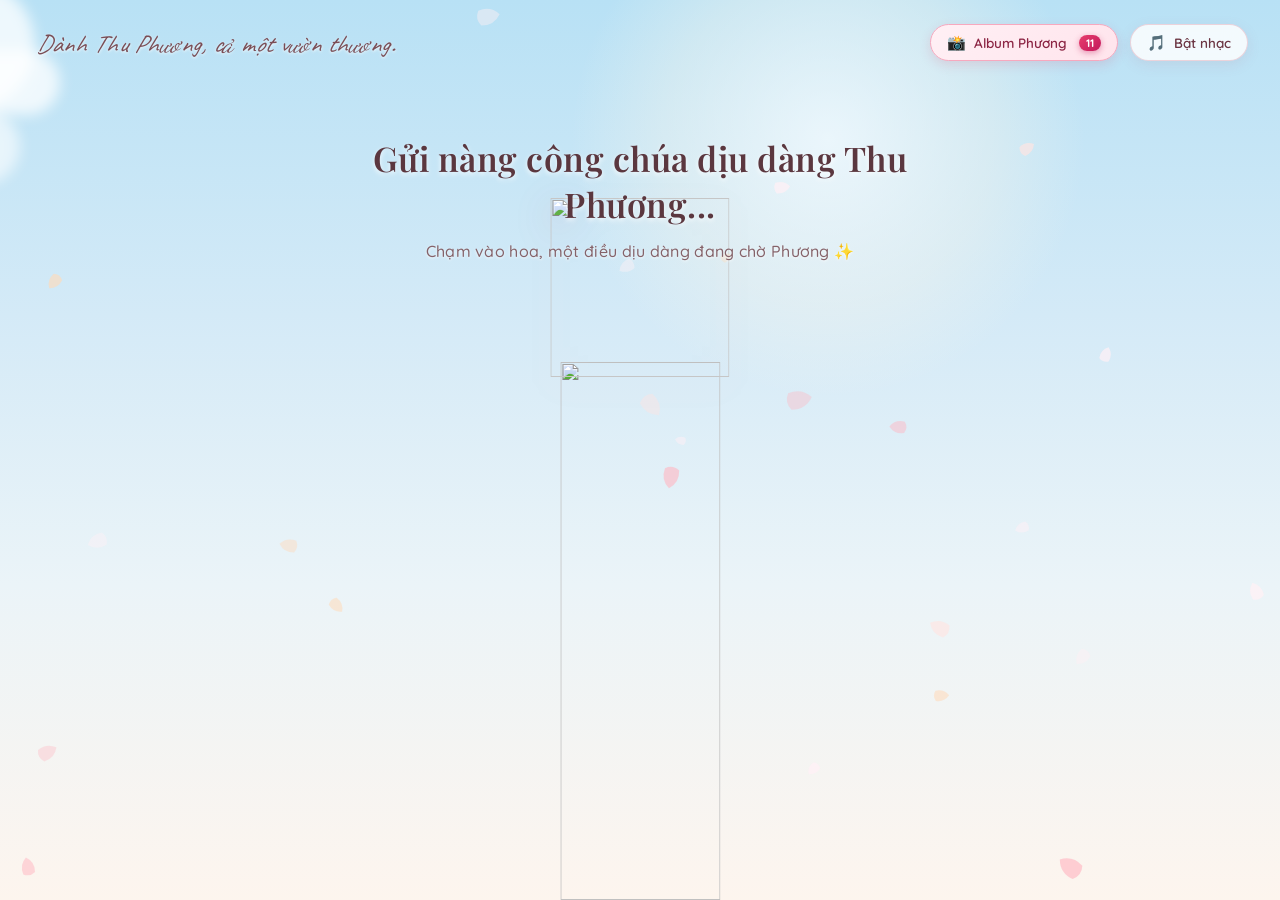
==== commit 7452b655: "Cập nhật vườn hoa Thu Phương: 11 ảnh chính thức D:\BA-Phuong, sửa lỗi khung ảnh thiệp, hiệu ứng nở h" ====
--- a/garden.html
+++ b/garden.html
@@ -27,7 +27,7 @@
 
     <div class="top-controls">
       <button class="control-pill album-pill" id="btn-open-album" aria-label="Mở album ảnh kỷ niệm 20/10 của Phương">
-        <span class="control-icon">📸</span> Album Phương <span class="pill-badge">12</span>
+        <span class="control-icon">📸</span> Album Phương <span class="pill-badge">11</span>
       </button>
       <button class="control-pill" id="music-toggle-btn" aria-label="Bật hoặc tắt nhạc">
         <span class="control-icon">🎵</span> Bật nhạc
@@ -85,7 +85,7 @@
         <div class="card-carousel-section">
           <div class="card-carousel-header">
             <span class="card-carousel-title">👑 Góc Kỷ Niệm Của Thu Phương</span>
-            <button class="btn-card-view-all" id="btn-card-view-all">Xem tất cả ảnh (12) ➔</button>
+            <button class="btn-card-view-all" id="btn-card-view-all">Xem tất cả ảnh (11) ➔</button>
           </div>
           <div class="card-carousel-track" id="card-carousel-track"></div>
         </div>
@@ -123,7 +123,7 @@
         </div>
         <div class="princess-modal-bow">🎀</div>
         <div class="friend-modal-content">
-          <div class="photo-counter-tag" id="photo-counter-tag">Ảnh 1 / 12</div>
+          <div class="photo-counter-tag" id="photo-counter-tag">Ảnh 1 / 11</div>
           <h3 class="friend-modal-name" id="friend-modal-name">Thu Phương Dịu Dàng</h3>
           <p class="friend-modal-wish-text" id="friend-modal-wish">
             Chúc Thu Phương ngày 20/10 ngập tràn niềm vui, nụ cười luôn nở trên môi và gặp thật nhiều may mắn ngọt ngào! 💕
@@ -137,14 +137,14 @@
       </div>
     </div>
 
-    <!-- Triển lãm Album Kỷ Niệm 12 ảnh của Phương -->
+    <!-- Triển lãm Album Kỷ Niệm 11 ảnh của Phương -->
     <div class="card-modal-backdrop album-modal-backdrop" id="album-gallery-modal" role="dialog" aria-modal="true" aria-labelledby="album-modal-title">
       <div class="card-modal-container album-modal-container">
         <button class="card-close-btn" id="btn-close-album-modal" title="Đóng Album">✕</button>
         <div class="album-modal-header">
           <div class="album-crown-icon">👑</div>
           <h2 class="album-modal-title" id="album-modal-title">🌸 Triển Lãm Kỷ Niệm Thu Phương 🌸</h2>
-          <p class="album-modal-subtitle">Trọn bộ 12 khoảnh khắc rạng rỡ của Thu Phương 💖</p>
+          <p class="album-modal-subtitle">Trọn bộ 11 khoảnh khắc rạng rỡ của Thu Phương 💖</p>
         </div>
         <div class="album-masonry-grid" id="album-masonry-grid"></div>
         <div class="album-modal-footer">
--- a/style.css
+++ b/style.css
@@ -2374,3 +2374,188 @@
   background: linear-gradient(135deg, #ffccd7, #ffb3c6) !important;
   transform: translateY(-2px);
 }
+
+/* ==========================================================================
+   CAROUSEL POLAROID ITEMS TRONG THIỆP (CÂN ĐỐI, KHÔNG CẮT XÉN, SIÊU DỄ THƯƠNG)
+   ========================================================================== */
+.card-carousel-section {
+  margin: 18px auto 20px;
+  width: 100%;
+  max-width: 460px;
+  text-align: left;
+}
+
+.card-carousel-header {
+  display: flex;
+  justify-content: space-between;
+  align-items: center;
+  margin-bottom: 10px;
+  padding: 0 6px;
+}
+
+.card-carousel-title {
+  font-family: var(--font-serif);
+  font-size: 14px;
+  font-weight: 700;
+  color: #8c2544;
+  display: flex;
+  align-items: center;
+  gap: 5px;
+}
+
+.btn-card-view-all {
+  background: rgba(255, 230, 240, 0.6);
+  border: 1px solid rgba(247, 168, 190, 0.6);
+  font-family: var(--font-sans);
+  font-size: 11.5px;
+  font-weight: 600;
+  color: #ad2852;
+  cursor: pointer;
+  padding: 3px 10px;
+  border-radius: 9999px;
+  transition: all 0.25s ease;
+}
+
+.btn-card-view-all:hover {
+  background: #ffccd7;
+  color: #7a1538;
+  transform: translateX(2px);
+}
+
+.card-carousel-track {
+  display: flex;
+  gap: 14px;
+  overflow-x: auto;
+  padding: 10px 8px 16px;
+  scroll-snap-type: x mandatory;
+  -webkit-overflow-scrolling: touch;
+  scrollbar-width: thin;
+  scrollbar-color: #f7a8be rgba(0, 0, 0, 0.04);
+}
+
+.card-carousel-track::-webkit-scrollbar {
+  height: 6px;
+}
+
+.card-carousel-track::-webkit-scrollbar-thumb {
+  background: #f7a8be;
+  border-radius: 9999px;
+}
+
+.card-polaroid-item {
+  position: relative;
+  flex: 0 0 118px;
+  width: 118px;
+  scroll-snap-align: center;
+  background: #ffffff;
+  padding: 10px 8px 12px;
+  border-radius: 14px;
+  box-shadow: 0 6px 18px rgba(120, 30, 60, 0.12), 0 0 0 1px rgba(255, 210, 225, 0.7);
+  cursor: pointer;
+  transition: transform 0.3s cubic-bezier(0.18, 0.89, 0.32, 1.28), box-shadow 0.3s ease;
+  display: flex;
+  flex-direction: column;
+  align-items: center;
+}
+
+.card-polaroid-item:hover {
+  transform: translateY(-5px) scale(1.04);
+  box-shadow: 0 12px 28px rgba(220, 60, 100, 0.25), 0 0 0 1.5px #ff8da8;
+}
+
+.polaroid-pin {
+  position: absolute;
+  top: -8px;
+  left: 50%;
+  transform: translateX(-50%);
+  font-size: 15px;
+  line-height: 1;
+  filter: drop-shadow(0 2px 4px rgba(0, 0, 0, 0.2));
+  z-index: 5;
+}
+
+.polaroid-photo-frame {
+  position: relative;
+  width: 96px;
+  height: 96px;
+  border-radius: 50%;
+  overflow: hidden;
+  margin-top: 4px;
+  background: #fdf5f7;
+  border: 3px solid #fff;
+  box-shadow: 0 0 14px rgba(255, 182, 193, 0.85), inset 0 0 6px rgba(0, 0, 0, 0.05);
+}
+
+.polaroid-img {
+  width: 100%;
+  height: 100%;
+  object-fit: cover;
+  display: block;
+}
+
+.polaroid-sparkle {
+  position: absolute;
+  bottom: 2px;
+  right: 2px;
+  font-size: 13px;
+  filter: drop-shadow(0 0 4px #ffd700);
+}
+
+.polaroid-caption {
+  width: 100%;
+  margin-top: 8px;
+  text-align: center;
+}
+
+.polaroid-title {
+  display: block;
+  font-family: var(--font-serif);
+  font-size: 11.5px;
+  font-weight: 700;
+  color: #731e36;
+  white-space: nowrap;
+  overflow: hidden;
+  text-overflow: ellipsis;
+  line-height: 1.3;
+}
+
+.polaroid-badge {
+  display: block;
+  font-size: 10px;
+  color: #ba4066;
+  margin-top: 2px;
+  white-space: nowrap;
+  overflow: hidden;
+  text-overflow: ellipsis;
+}
+
+/* ==========================================================================
+   HIỆU ỨNG RỰC RỠ HOÀNH TRÁNG (GRAND SHOCKWAVE & 3D HALO)
+   ========================================================================== */
+.grand-shockwave {
+  position: fixed;
+  top: 50%;
+  left: 50%;
+  width: 10px;
+  height: 10px;
+  border-radius: 50%;
+  background: radial-gradient(circle, rgba(255, 235, 150, 0.85) 0%, rgba(255, 130, 180, 0.5) 45%, rgba(255, 255, 255, 0) 70%);
+  transform: translate(-50%, -50%) scale(0);
+  pointer-events: none;
+  z-index: 100;
+  animation: shockwaveExpand 1.2s cubic-bezier(0.1, 0.8, 0.2, 1) forwards;
+}
+
+@keyframes shockwaveExpand {
+  0% { transform: translate(-50%, -50%) scale(0); opacity: 1; }
+  70% { opacity: 0.7; }
+  100% { transform: translate(-50%, -50%) scale(280); opacity: 0; }
+}
+
+/* TỐI ƯU HIỆU NĂNG 60FPS: GPU ACCELERATION */
+.garden-flower, .flower-head-wrap, .flower-stem-wrap, .cloud, .butterfly {
+  will-change: transform;
+  transform: translate3d(0, 0, 0);
+  backface-visibility: hidden;
+  perspective: 1000px;
+}
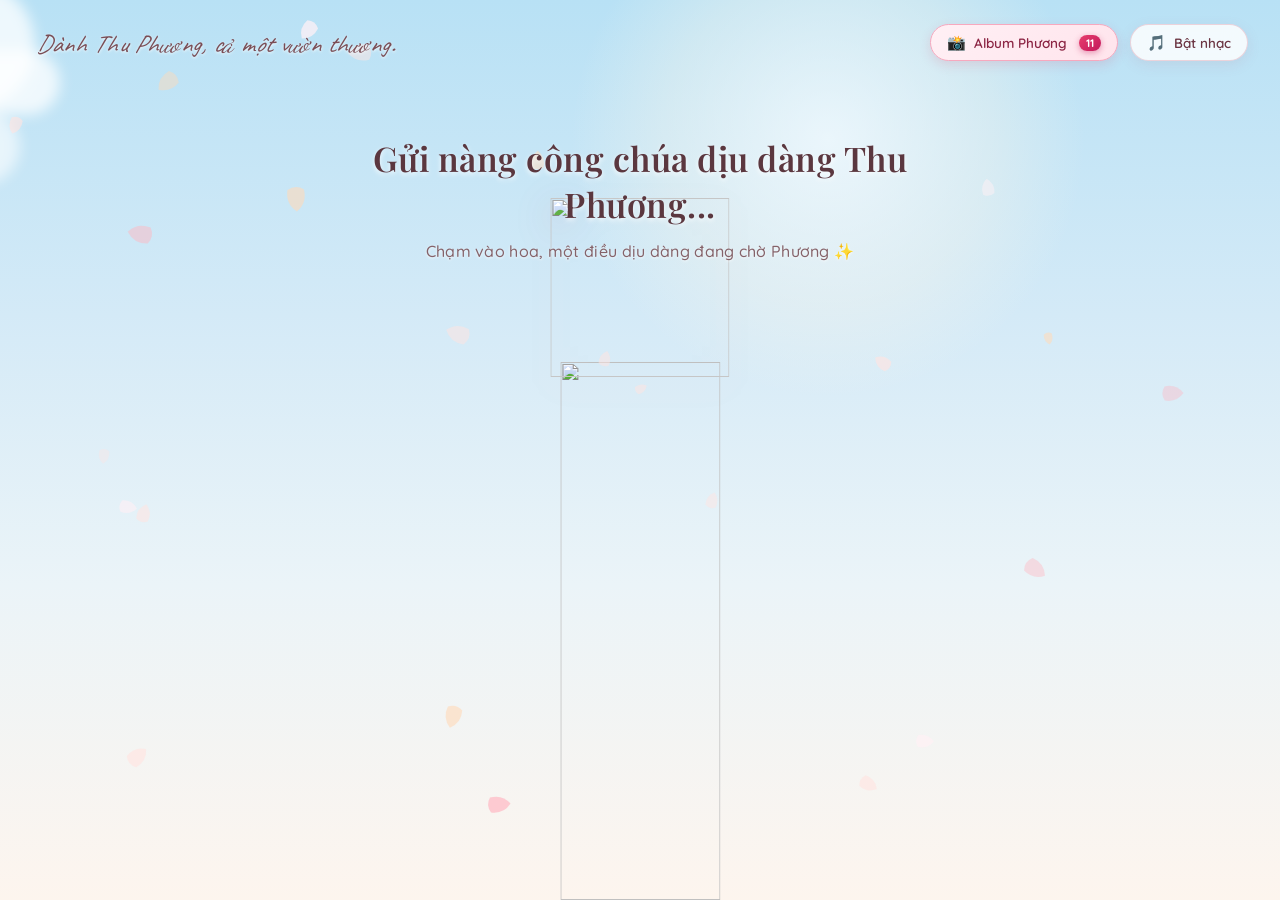
==== commit 6e23b646: "Nâng cấp vườn hoa Thu Phương: hiển thị trọn vẹn 11 ảnh trên hoa, vườn hoa nở rộ dày dặn, sửa hoàn hả" ====
--- a/garden.html
+++ b/garden.html
@@ -9,7 +9,7 @@
   <link rel="preload" as="image" href="assets/rose-pink.png">
   <link rel="preload" as="image" href="assets/rose-stem-leaves.png">
   <link rel="preload" as="image" href="assets/phuong/avatar-01.png">
-  <link rel="stylesheet" href="style.css?v=20">
+  <link rel="stylesheet" href="style.css?v=25">
 </head>
 <body>
   <div class="app-container">
@@ -157,6 +157,6 @@
 
   </div>
 
-  <script src="main.js?v=20"></script>
+  <script src="main.js?v=25"></script>
 </body>
 </html>
--- a/style.css
+++ b/style.css
@@ -1537,8 +1537,9 @@
    ========================================================================== */
 .friend-modal-box {
   position: relative;
-  max-width: 370px;
-  padding: 26px 24px 22px;
+  max-width: 440px;
+  width: 92vw;
+  padding: 24px 20px 20px;
   text-align: center;
   border-radius: 26px;
   background: #fffdfb;
@@ -1563,18 +1564,19 @@
 .friend-modal-photo-wrap {
   position: relative;
   width: 100%;
-  max-width: 260px;
+  max-width: 380px;
   margin: 0 auto 12px;
-  border-radius: 20px;
+  border-radius: 18px;
   overflow: hidden;
-  box-shadow: 0 10px 28px rgba(90, 20, 45, 0.25);
-  border: 4px solid #ffffff;
+  box-shadow: 0 10px 28px rgba(90, 20, 45, 0.22);
+  border: 3.5px solid #ffffff;
+  background: linear-gradient(145deg, #24141c, #3a1d2b);
 }
 
 .friend-modal-img {
   width: 100%;
-  max-height: 300px;
-  object-fit: cover;
+  max-height: 52vh;
+  object-fit: contain;
   display: block;
 }
 
@@ -2559,3 +2561,157 @@
   backface-visibility: hidden;
   perspective: 1000px;
 }
+
+
+/* --- ALBUM POLAROID CARD REFINED (KHONG BI CAT NUA) --- */
+.album-masonry-grid {
+  display: grid;
+  grid-template-columns: repeat(3, 1fr);
+  gap: 20px;
+  margin: 16px 0 24px;
+}
+
+.album-polaroid-card {
+  position: relative;
+  background: #ffffff;
+  padding: 12px 12px 14px;
+  border-radius: 16px;
+  box-shadow: 0 8px 24px rgba(120, 40, 65, 0.12), 0 2px 6px rgba(0, 0, 0, 0.05);
+  border: 1.5px solid rgba(240, 205, 218, 0.75);
+  cursor: pointer;
+  transition: all 0.35s cubic-bezier(0.18, 0.89, 0.32, 1.28);
+  display: flex;
+  flex-direction: column;
+}
+
+.album-polaroid-card:nth-child(even) {
+  transform: rotate(1.4deg);
+}
+
+.album-polaroid-card:nth-child(odd) {
+  transform: rotate(-1.4deg);
+}
+
+.album-polaroid-card:hover {
+  transform: scale(1.05) translateY(-6px) rotate(0deg) !important;
+  box-shadow: 0 16px 36px rgba(210, 60, 110, 0.22) !important;
+  border-color: #f7a8be !important;
+  z-index: 10;
+}
+
+.album-polaroid-tape {
+  position: absolute;
+  top: -8px;
+  left: 50%;
+  transform: translateX(-50%);
+  width: 54px;
+  height: 16px;
+  background: rgba(255, 225, 120, 0.88);
+  border: 1px dashed rgba(210, 160, 30, 0.65);
+  border-radius: 2px;
+  box-shadow: 0 2px 6px rgba(0,0,0,0.1);
+  z-index: 5;
+}
+
+.album-polaroid-media {
+  position: relative;
+  width: 100%;
+  aspect-ratio: 4 / 4.8;
+  border-radius: 10px;
+  overflow: hidden;
+  background: #fdf2f4;
+  border: 1px solid rgba(0, 0, 0, 0.04);
+}
+
+.album-polaroid-img {
+  width: 100%;
+  height: 100%;
+  object-fit: cover;
+  object-position: center 25%;
+  display: block;
+  transition: transform 0.4s ease;
+}
+
+.album-polaroid-card:hover .album-polaroid-img {
+  transform: scale(1.06);
+}
+
+.album-media-badge {
+  position: absolute;
+  bottom: 8px;
+  left: 8px;
+  right: 8px;
+  background: rgba(255, 255, 255, 0.94);
+  backdrop-filter: blur(6px);
+  padding: 4px 8px;
+  border-radius: 999px;
+  font-size: 11px;
+  font-weight: 700;
+  color: #a43258;
+  text-align: center;
+  box-shadow: 0 2px 8px rgba(0,0,0,0.12);
+  white-space: nowrap;
+  overflow: hidden;
+  text-overflow: ellipsis;
+}
+
+.album-polaroid-desc {
+  padding-top: 10px;
+  display: flex;
+  flex-direction: column;
+  flex-grow: 1;
+}
+
+.album-card-title {
+  font-family: var(--font-serif);
+  font-size: 13.5px;
+  font-weight: 700;
+  color: #4a202a;
+  text-align: center;
+  margin: 0 0 4px;
+}
+
+.album-card-wish {
+  font-size: 11px;
+  color: #7b4f5b;
+  line-height: 1.45;
+  text-align: center;
+  margin: 0 0 10px;
+  display: -webkit-box;
+  -webkit-line-clamp: 2;
+  -webkit-box-orient: vertical;
+  overflow: hidden;
+}
+
+.album-card-action {
+  display: flex;
+  align-items: center;
+  justify-content: space-between;
+  margin-top: auto;
+  padding-top: 6px;
+  border-top: 1px dashed rgba(220, 180, 195, 0.6);
+  font-size: 11px;
+}
+
+.album-date {
+  color: #9a6574;
+  font-weight: 600;
+}
+
+.btn-album-zoom {
+  background: linear-gradient(135deg, #ff9ebb, #e05378);
+  color: #ffffff;
+  border: none;
+  border-radius: 999px;
+  padding: 4px 10px;
+  font-size: 11px;
+  font-weight: 700;
+  cursor: pointer;
+  box-shadow: 0 2px 8px rgba(224, 83, 120, 0.35);
+  transition: transform 0.2s ease;
+}
+
+.btn-album-zoom:hover {
+  transform: scale(1.08);
+}
+
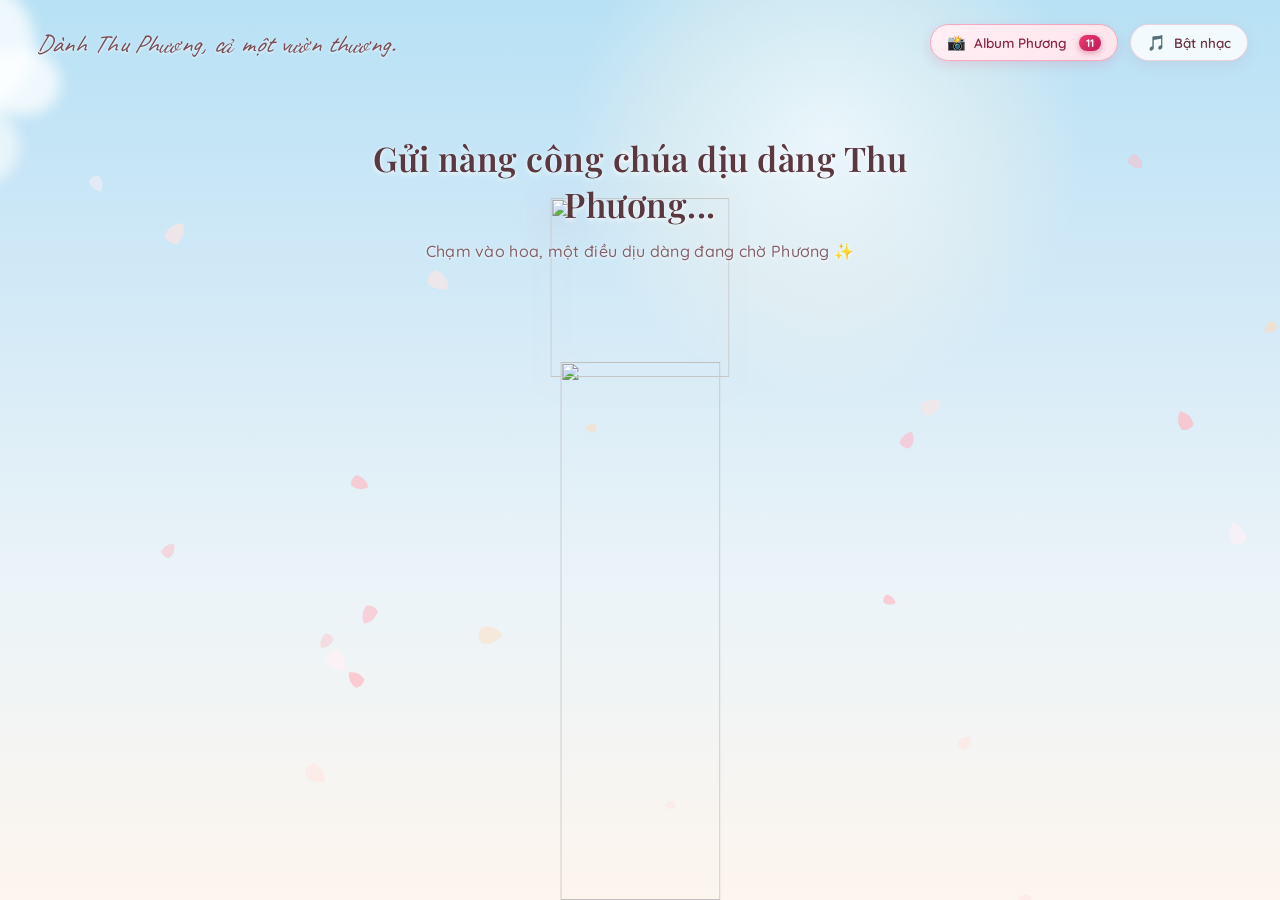
==== commit 3ba0c75d: "Vườn hoa Thu Phương chi chít rực rỡ như ban đầu (~240 hoa), tính năng Cơn mưa yêu thương, nút lưu ản" ====
--- a/garden.html
+++ b/garden.html
@@ -9,7 +9,7 @@
   <link rel="preload" as="image" href="assets/rose-pink.png">
   <link rel="preload" as="image" href="assets/rose-stem-leaves.png">
   <link rel="preload" as="image" href="assets/phuong/avatar-01.png">
-  <link rel="stylesheet" href="style.css?v=25">
+  <link rel="stylesheet" href="style.css?v=30">
 </head>
 <body>
   <div class="app-container">
@@ -68,6 +68,7 @@
     <canvas id="fx-canvas"></canvas>
 
     <div class="bottom-actions" id="bottom-actions">
+      <button class="btn-garden-action btn-magic-storm" id="btn-magic-storm">✨ Cơn mưa yêu thương</button>
       <button class="btn-garden-action" id="btn-read-card">Đọc lại thiệp</button>
       <button class="btn-garden-action" id="btn-replay-bloom">Cho hoa nở lại</button>
     </div>
@@ -132,6 +133,9 @@
             <button class="btn-friend-heart" id="btn-friend-heart">
               💖 Bắn tim yêu thương
             </button>
+            <button class="btn-friend-download" id="btn-friend-download" title="Lưu ảnh kỷ niệm">
+              📥 Lưu ảnh
+            </button>
           </div>
         </div>
       </div>
@@ -157,6 +161,6 @@
 
   </div>
 
-  <script src="main.js?v=25"></script>
+  <script src="main.js?v=30"></script>
 </body>
 </html>
--- a/style.css
+++ b/style.css
@@ -2715,3 +2715,112 @@
   transform: scale(1.08);
 }
 
+
+
+/* ==========================================================================
+   HIEU UNG HOANH TRANG & BAT NGO 20/10 (GRAND MAGIC FX)
+   ========================================================================== */
+.btn-magic-storm {
+  background: linear-gradient(135deg, #ff758c 0%, #ff7eb3 50%, #feca57 100%) !important;
+  color: #ffffff !important;
+  font-weight: 700 !important;
+  box-shadow: 0 4px 18px rgba(255, 117, 140, 0.45) !important;
+  border: 1.5px solid rgba(255, 255, 255, 0.6) !important;
+  animation: magicPulse 2.4s ease-in-out infinite alternate;
+}
+
+@keyframes magicPulse {
+  0% { transform: scale(1); box-shadow: 0 4px 16px rgba(255, 117, 140, 0.4); }
+  100% { transform: scale(1.06); box-shadow: 0 8px 26px rgba(254, 202, 87, 0.6); }
+}
+
+.btn-friend-download {
+  display: inline-flex;
+  align-items: center;
+  justify-content: center;
+  gap: 6px;
+  background: #ffffff;
+  color: #ad2852;
+  border: 1.5px solid #ffd0dc;
+  border-radius: 9999px;
+  padding: 10px 18px;
+  font-family: var(--font-sans);
+  font-size: 13.5px;
+  font-weight: 700;
+  cursor: pointer;
+  box-shadow: 0 4px 14px rgba(180, 50, 80, 0.12);
+  transition: all 0.25s cubic-bezier(0.2, 0.8, 0.2, 1);
+  margin-left: 8px;
+}
+
+.btn-friend-download:hover {
+  background: #fff5f7;
+  border-color: #f78da7;
+  transform: translateY(-2px);
+  box-shadow: 0 6px 18px rgba(180, 50, 80, 0.2);
+}
+
+.friend-modal-actions {
+  display: flex;
+  align-items: center;
+  justify-content: center;
+  flex-wrap: wrap;
+  gap: 8px;
+  margin-top: 4px;
+}
+
+/* Bang chuc mung hoanh trang bay tren troi */
+.royal-celebration-banner {
+  position: fixed;
+  top: 18%;
+  left: 50%;
+  transform: translate(-50%, -50%) scale(0.7);
+  background: linear-gradient(135deg, rgba(255, 255, 255, 0.96) 0%, rgba(255, 240, 245, 0.94) 100%);
+  backdrop-filter: blur(16px);
+  -webkit-backdrop-filter: blur(16px);
+  border: 2px solid rgba(255, 215, 0, 0.8);
+  border-radius: 30px;
+  padding: 16px 32px;
+  text-align: center;
+  color: #6a1b32;
+  font-family: var(--font-serif);
+  font-size: 20px;
+  font-weight: 700;
+  box-shadow: 0 16px 48px rgba(220, 60, 100, 0.35), 0 0 24px rgba(255, 215, 0, 0.5);
+  z-index: 200;
+  pointer-events: none;
+  opacity: 0;
+  animation: bannerPop 4.2s cubic-bezier(0.16, 1, 0.3, 1) forwards;
+}
+
+@keyframes bannerPop {
+  0% { opacity: 0; transform: translate(-50%, -30%) scale(0.6); }
+  15% { opacity: 1; transform: translate(-50%, -50%) scale(1.08); }
+  25% { opacity: 1; transform: translate(-50%, -50%) scale(1); }
+  80% { opacity: 1; transform: translate(-50%, -50%) scale(1); }
+  100% { opacity: 0; transform: translate(-50%, -70%) scale(0.85); }
+}
+
+@media (max-width: 768px) {
+  .royal-celebration-banner {
+    width: 90vw;
+    font-size: 15px;
+    padding: 12px 18px;
+  }
+}
+
+/* Trai tim bay tung toe khi bam ban tim */
+.floating-heart-burst {
+  position: fixed;
+  pointer-events: none;
+  z-index: 220;
+  font-size: 24px;
+  animation: floatHeartUp 1.8s cubic-bezier(0.18, 0.89, 0.32, 1) forwards;
+}
+
+@keyframes floatHeartUp {
+  0% { opacity: 1; transform: translate(-50%, 0) scale(0.5); }
+  50% { opacity: 1; transform: translate(calc(-50% + var(--dx, 0px)), -70px) scale(1.3); }
+  100% { opacity: 0; transform: translate(calc(-50% + var(--dx, 0px) * 1.5), -160px) scale(0.8); }
+}
+
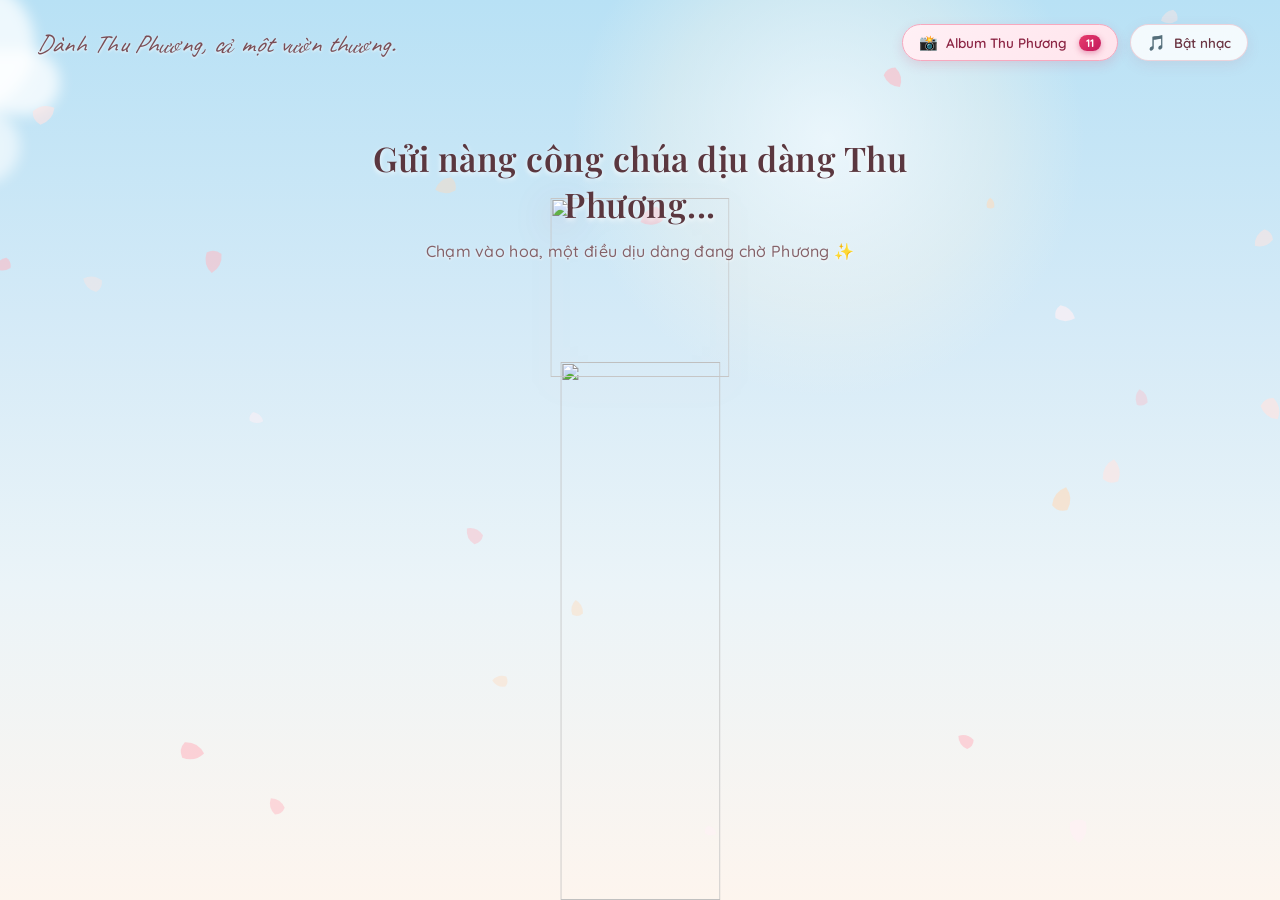
==== commit f2621693: "Tối ưu mượt mà 60fps khi mở web, chuẩn hóa Album 2 cột trên mobile không bị cắt lẹm, thêm ảnh thumbn" ====
--- a/garden.html
+++ b/garden.html
@@ -9,7 +9,7 @@
   <link rel="preload" as="image" href="assets/rose-pink.png">
   <link rel="preload" as="image" href="assets/rose-stem-leaves.png">
   <link rel="preload" as="image" href="assets/phuong/avatar-01.png">
-  <link rel="stylesheet" href="style.css?v=30">
+  <link rel="stylesheet" href="style.css?v=35">
 </head>
 <body>
   <div class="app-container">
@@ -27,7 +27,7 @@
 
     <div class="top-controls">
       <button class="control-pill album-pill" id="btn-open-album" aria-label="Mở album ảnh kỷ niệm 20/10 của Phương">
-        <span class="control-icon">📸</span> Album Phương <span class="pill-badge">11</span>
+        <span class="control-icon">📸</span> Album Thu Phương <span class="pill-badge">11</span>
       </button>
       <button class="control-pill" id="music-toggle-btn" aria-label="Bật hoặc tắt nhạc">
         <span class="control-icon">🎵</span> Bật nhạc
@@ -161,6 +161,6 @@
 
   </div>
 
-  <script src="main.js?v=30"></script>
+  <script src="main.js?v=35"></script>
 </body>
 </html>
--- a/style.css
+++ b/style.css
@@ -2824,3 +2824,216 @@
   100% { opacity: 0; transform: translate(calc(-50% + var(--dx, 0px) * 1.5), -160px) scale(0.8); }
 }
 
+
+
+/* --- ALBUM POLAROID GRID & MOBILE 2-COLUMN OPTIMIZATION --- */
+.album-modal-container {
+  max-width: 960px;
+  width: 92vw;
+  max-height: 86vh;
+  overflow-y: auto;
+  overflow-x: hidden;
+  box-sizing: border-box;
+}
+
+.album-masonry-grid {
+  display: grid !important;
+  grid-template-columns: repeat(auto-fill, minmax(240px, 1fr)) !important;
+  gap: 18px !important;
+  margin: 16px 0 24px !important;
+  width: 100% !important;
+  box-sizing: border-box !important;
+}
+
+.album-polaroid-card {
+  position: relative;
+  background: #ffffff;
+  padding: 10px 10px 14px;
+  border-radius: 16px;
+  box-shadow: 0 8px 24px rgba(120, 40, 65, 0.12), 0 2px 6px rgba(0, 0, 0, 0.05);
+  border: 1.5px solid rgba(240, 205, 218, 0.75);
+  cursor: pointer;
+  transition: transform 0.3s cubic-bezier(0.18, 0.89, 0.32, 1.28), box-shadow 0.3s ease;
+  display: flex;
+  flex-direction: column;
+  box-sizing: border-box;
+  will-change: transform;
+}
+
+.album-polaroid-card:hover {
+  transform: scale(1.04) translateY(-5px) !important;
+  box-shadow: 0 16px 36px rgba(210, 60, 110, 0.22) !important;
+  border-color: #f7a8be !important;
+  z-index: 5;
+}
+
+.album-polaroid-tape {
+  position: absolute;
+  top: -7px;
+  left: 50%;
+  transform: translateX(-50%);
+  width: 48px;
+  height: 14px;
+  background: rgba(255, 225, 120, 0.9);
+  border: 1px dashed rgba(210, 160, 30, 0.65);
+  border-radius: 2px;
+  box-shadow: 0 2px 6px rgba(0,0,0,0.1);
+  z-index: 5;
+}
+
+.album-polaroid-media {
+  position: relative;
+  width: 100%;
+  aspect-ratio: 4 / 5;
+  border-radius: 10px;
+  overflow: hidden;
+  background: #fdf2f4;
+  border: 1px solid rgba(0, 0, 0, 0.04);
+}
+
+.album-polaroid-img {
+  width: 100%;
+  height: 100%;
+  object-fit: cover;
+  display: block;
+  transition: transform 0.35s ease;
+}
+
+.album-polaroid-card:hover .album-polaroid-img {
+  transform: scale(1.05);
+}
+
+.album-media-badge {
+  position: absolute;
+  bottom: 6px;
+  left: 6px;
+  right: 6px;
+  background: rgba(255, 255, 255, 0.95);
+  backdrop-filter: blur(6px);
+  padding: 3px 6px;
+  border-radius: 999px;
+  font-size: 10.5px;
+  font-weight: 700;
+  color: #a43258;
+  text-align: center;
+  box-shadow: 0 2px 6px rgba(0,0,0,0.12);
+  white-space: nowrap;
+  overflow: hidden;
+  text-overflow: ellipsis;
+}
+
+.album-polaroid-desc {
+  padding-top: 8px;
+  display: flex;
+  flex-direction: column;
+  flex-grow: 1;
+}
+
+.album-card-title {
+  font-family: var(--font-serif);
+  font-size: 13.5px;
+  font-weight: 700;
+  color: #4a202a;
+  text-align: center;
+  margin: 0 0 3px;
+  white-space: nowrap;
+  overflow: hidden;
+  text-overflow: ellipsis;
+}
+
+.album-card-wish {
+  font-size: 11px;
+  color: #7b4f5b;
+  line-height: 1.4;
+  text-align: center;
+  margin: 0 0 8px;
+  display: -webkit-box;
+  -webkit-line-clamp: 2;
+  -webkit-box-orient: vertical;
+  overflow: hidden;
+}
+
+.album-card-action {
+  display: flex;
+  align-items: center;
+  justify-content: space-between;
+  margin-top: auto;
+  padding-top: 5px;
+  border-top: 1px dashed rgba(220, 180, 195, 0.6);
+  font-size: 11px;
+}
+
+.album-date {
+  color: #9a6574;
+  font-weight: 600;
+  font-size: 10px;
+}
+
+.btn-album-zoom {
+  background: linear-gradient(135deg, #ff9ebb, #e05378);
+  color: #ffffff;
+  border: none;
+  border-radius: 999px;
+  padding: 3px 9px;
+  font-size: 10.5px;
+  font-weight: 700;
+  cursor: pointer;
+  box-shadow: 0 2px 6px rgba(224, 83, 120, 0.35);
+  transition: transform 0.2s ease;
+}
+
+/* RESPONSIVE DIEN THOAI DI DONG: DUNG CHUAN 2 COT RÕ RÀNG, KHÔNG BỊ CẮT */
+@media (max-width: 768px) {
+  .album-modal-container {
+    padding: 22px 10px 18px !important;
+    width: 95vw !important;
+    max-width: 95vw !important;
+  }
+
+  .album-masonry-grid {
+    grid-template-columns: repeat(2, 1fr) !important;
+    gap: 10px !important;
+    margin: 12px 0 16px !important;
+  }
+
+  .album-polaroid-card {
+    padding: 7px 7px 10px !important;
+    border-radius: 12px !important;
+  }
+
+  .album-polaroid-tape {
+    width: 38px !important;
+    height: 11px !important;
+    top: -5px !important;
+  }
+
+  .album-media-badge {
+    font-size: 9.5px !important;
+    padding: 2px 5px !important;
+    bottom: 4px !important;
+    left: 4px !important;
+    right: 4px !important;
+  }
+
+  .album-card-title {
+    font-size: 11.5px !important;
+    margin: 3px 0 2px !important;
+  }
+
+  .album-card-wish {
+    font-size: 9.5px !important;
+    line-height: 1.35 !important;
+    margin-bottom: 6px !important;
+    -webkit-line-clamp: 2 !important;
+  }
+
+  .album-date {
+    font-size: 9px !important;
+  }
+
+  .btn-album-zoom {
+    font-size: 9.5px !important;
+    padding: 2px 6px !important;
+  }
+}
+
